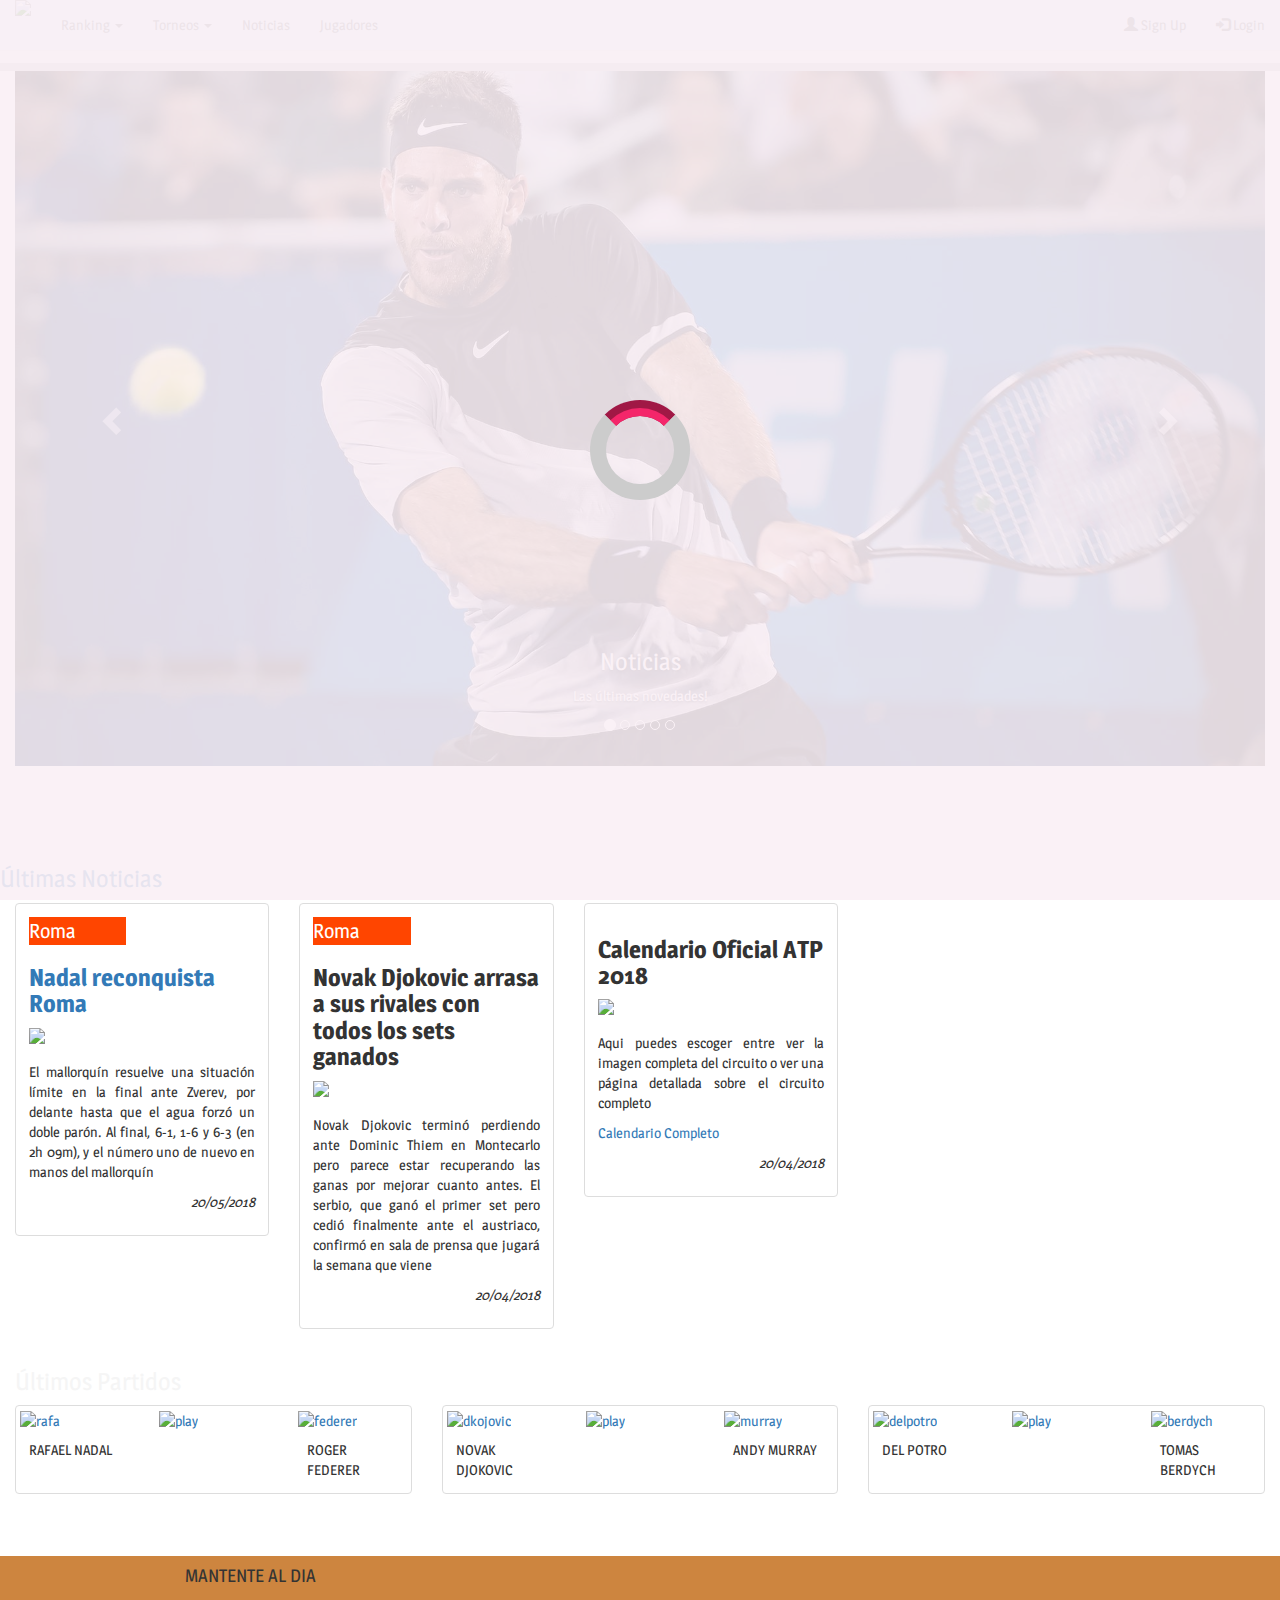
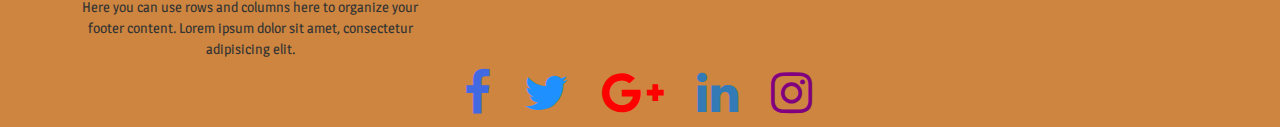
==== index.html @ 7375e739 "Add files via upload" ====
<!DOCTYPE html>
<html>

<head>
	<meta charset="utf-8">
	<meta name="viewport" content="width=device-width, initial-scale=1">
	<link rel="stylesheet" href="https://use.fontawesome.com/releases/v5.0.10/css/all.css" integrity="sha384-+d0P83n9kaQMCwj8F4RJB66tzIwOKmrdb46+porD/OvrJ+37WqIM7UoBtwHO6Nlg"
	 crossorigin="anonymous">
	<link rel="stylesheet" href="https://maxcdn.bootstrapcdn.com/bootstrap/3.3.7/css/bootstrap.min.css">
	<script src="https://ajax.googleapis.com/ajax/libs/jquery/3.3.1/jquery.min.js"></script>
	<script src="https://maxcdn.bootstrapcdn.com/bootstrap/3.3.7/js/bootstrap.min.js"></script>
	<link rel="stylesheet" type="text/css" href="css/desktop.css">
	<link href='https://fonts.googleapis.com/css?family=Magra' rel='stylesheet'>
	<link rel="stylesheet" href="https://cdnjs.cloudflare.com/ajax/libs/font-awesome/4.7.0/css/font-awesome.min.css">
	<link rel="icon" href="img/atp.ico">
	<script src="js/jquery.js"></script>
	<title>Tennis WareHouse</title>
</head>

<body>
	<div id="contenedor_carga">
		<div id="carga"></div>
	</div>
	<div class="container-fluid">
		<h2>Carousel Example</h2>
		<div id="myCarousel" class="carousel slide" data-ride="carousel" data-interval="3500" data-pause="false">
			<!-- Indicators -->
			<ol class="carousel-indicators">
				<li data-target="#myCarousel" data-slide-to="0" class="active"></li>
				<li data-target="#myCarousel" data-slide-to="1"></li>
				<li data-target="#myCarousel" data-slide-to="2"></li>
				<li data-target="#myCarousel" data-slide-to="3"></li>
				<li data-target="#myCarousel" data-slide-to="4"></li>
			</ol>

			<!-- Wrapper for slides -->
			<div class="carousel-inner">

				<div class="item active">
					<img src="img/Carrussel-delpotro.jpg" alt="Los Angeles" style="width:100%;">
					<div class="carousel-caption">
						<h3>Noticias</h3>
						<p>Las últimas novedades!</p>
					</div>
				</div>

				<div class="item">
					<img src="img/Carrussel-Nadal.jpg" alt="Chicago" style="width:100%;">
					<div class="carousel-caption">
						<h3>Ranking</h3>
						<p>Último ranking actualizado!</p>
					</div>
				</div>

				<div class="item">
					<img src="img/Carrussel-Djokovic.jpg" alt="New York" style="width:100%;">
					<div class="carousel-caption">
						<h3>Análisis de partidos</h3>
						<p>Todos los partidos analizados cada martes a las 18:00!</p>
					</div>
				</div>

				<div class="item">
					<img src="img/Carrussel-Anderson.jpg" alt="New York" style="width:100%;">
					<div class="carousel-caption">
						<h3>Análisis de partidos</h3>
						<p>Todos los partidos analizados cada martes a las 18:00!</p>
					</div>
				</div>

				<div class="item">
					<img src="img/Carrussel-Zverev.jpg" alt="New York" style="width:100%;">
					<div class="carousel-caption">
						<h3>Compras en la tienda</h3>
						<p>Comprar aqui con los últimos productos como raquetas,pelotas..!</p>
					</div>
				</div>

			</div>

			<!-- Left and right controls -->
			<a class="left carousel-control" href="#myCarousel" data-slide="prev">
				<span class="glyphicon glyphicon-chevron-left"></span>
				<span class="sr-only">Previous</span>
			</a>
			<a class="right carousel-control" href="#myCarousel" data-slide="next">
				<span class="glyphicon glyphicon-chevron-right"></span>
				<span class="sr-only">Next</span>
			</a>
		</div>
	</div>

	<nav class="navbar navbar-default navbar-fixed-top navbar navbar-light" style="background-color: #e3f2fd;">
		<div class="container-fluid">
			<div class="navbar-header">
				<button type="button" class="navbar-toggle collapsed" data-toggle="collapse" data-target="#navbar-1">
					<span class="sr-only">Menu</span>
					<span class="icon-bar"></span>
					<span class="icon-bar"></span>
					<span class="icon-bar"></span>
				</button>
				<a class="navbar-brand" href="index.html">
					<img src="img/otro.png" style="max-width: 150px; margin-top:-15px;">
				</a>
			</div>

			<div class="collapse navbar-collapse" id="navbar-1">
				<ul class="nav navbar-nav">
					<li class="dropdown">
						<a class="dropdown-toggle" data-toggle="dropdown" href="#">Ranking
							<span class="caret"></span>
						</a>
						<ul class="dropdown-menu">
							<li>
								<a href="Individual.html">Individual</a>
							</li>
							<li>
								<a href="Dobles.html">Dobles</a>
							</li>
						</ul>
					</li>

					<li class="dropdown">
						<a class="dropdown-toggle" data-toggle="dropdown" href="#">Torneos
							<span class="caret"></span>
						</a>
						<ul class="dropdown-menu">
							<li>
								<a href="#">ATP 250</a>
							</li>
							<li>
								<a href="#">ATP 500</a>
							</li>
							<li>
								<a href="#">ATP 1000</a>
							</li>
							<li>
								<a href="#">Calendario</a>
							</li>
						</ul>
					</li>
					<li>
						<a href="Noticias.html">Noticias</a>
					</li>
					<li>
						<a href="http://dimitrov-grigor.com/players/">Jugadores</a>
					</li>
				</ul>
				<ul class="nav navbar-nav navbar-right">
					<li>
						<a href="#">
							<span class="glyphicon glyphicon-user"></span> Sign Up</a>
					</li>
					<li>
						<a href="#">
							<span class="glyphicon glyphicon-log-in"></span> Login</a>
					</li>
				</ul>
			</div>
	</nav>

	<div id="principal">
		<div class="container-fluid">
			<div class="row">
				<div class="Titulos" style="margin-top: 100px">
					<a href="Noticias.html">
						<h3>Últimas Noticias</h3>
					</a>
				</div>

				<div class="col-md-8">
					<div class="row">
						<div class="col-md-4">
							<div class="thumbnail">
								<div class="caption">
									<div class="ribbon">
										<span>
											<span>Roma</span>
										</span>
									</div>
									<h3 class="text-align: center">
										<a href="pagina1.html">
											<b>Nadal reconquista Roma</b>
										</a>

									</h3>
									<img src="img/nadal.jpg" class="img-responsive">
								</div>
								<div class="caption">
									<p class="text-justify">El mallorquín resuelve una situación límite en la final ante Zverev, por delante hasta que el agua forzó un doble
										parón. Al final, 6-1, 1-6 y 6-3 (en 2h 09m), y el número uno de nuevo en manos del mallorquín
									</p>
									<p class="text-right">
										<em>20/05/2018</em>
									</p>
								</div>
							</div>
						</div>

						<div class="col-md-4">
							<a href="#"></a>
							<div class="thumbnail">
								<div class="caption">
									<div class="ribbon">
										<span>
											<span>Roma</span>
										</span>
									</div>
									<h3 class="text-align: center">
										<b>Novak Djokovic arrasa a sus rivales con todos los sets ganados</b>
									</h3>
									<img src="img/djokovic.jpg" class="img-responsive">
								</div>
								<div class="caption">
									<p class="text-justify ">Novak Djokovic terminó perdiendo ante Dominic Thiem en Montecarlo pero parece estar recuperando las ganas por mejorar
										cuanto antes. El serbio, que ganó el primer set pero cedió finalmente ante el austriaco, confirmó en sala de prensa
										que jugará la semana que viene </p>
									<p class="text-right">
										<em>20/04/2018</em>
									</p>
								</div>
							</div>
						</div>


						<div class="col-md-4" id="Calendario">
							<a href="#"></a>
							<div class="thumbnail">
								<div class="caption">
									<h3 class="text-align: center">
										<b>Calendario Oficial ATP 2018</b>
									</h3>
									<a href="img/calendario-atp-2018.jpg">
										<img src="img/mini-calendario.jpg">
									</a>
								</div>
								<div class="caption">
									<p class="text-justify ">Aqui puedes escoger entre ver la imagen completa del circuito o ver una página detallada sobre el circuito completo
									</p>
									<p class="text-left">
										<a href="#">
											Calendario Completo
										</a>
									</p>
									<p class="text-right">
										<em>20/04/2018</em>
									</p>
								</div>
							</div>
						</div>
					</div>
				</div>
				<div class="col-md-4">
					<div class="row">
						<!--<div class="col-md-6 twitter">
							<a class="twitter-timeline" data-width="400" data-height="350" data-theme="dark" data-link-color="#E81C4F" href="https://twitter.com/ATPWorldTour_ES?ref_src=twsrc%5Etfw">Tweets by ATPWorldTour_ES</a>
							<script async src="https://platform.twitter.com/widgets.js" charset="utf-8"></script>
						</div>-->
						<div class="col-md-6 publicidadhor">
							<img id="imagen">
						</div>
					</div>
				</div>
			</div>

			<div class="Titulos">
				<h3>Últimos Partidos</h3>
			</div>
			<div class="row videos">
				<a href="https://www.youtube.com/watch?v=mFIOGpIQtVU">
					<div class="col-md-4">
						<div class="thumbnail">
							<div class="row video1">
								<div class="col-sm-4">
									<img src="img/face-nadal.jpg" class="videos-fotos" alt="rafa">
									<div class="caption">RAFAEL NADAL</div>
								</div>

								<div class="col-sm-4">
									<img src="img/play-icon.png" class="videos-fotos" alt="play">
								</div>

								<div class="col-sm-4">
									<img src="img/face-federer.jpg" class="videos-fotos" alt="federer">
									<div class="caption">ROGER FEDERER</div>
								</div>
							</div>
						</div>
					</div>
				</a>

				<a href="https://www.youtube.com/watch?v=oz-rLCx-iU8">
					<div class="col-md-4">
						<div class="thumbnail">
							<div class="row video2">
								<div class="col-sm-4">
									<img src="img/face-djokovic.jpg" alt="dkojovic">
									<div class="caption">NOVAK DJOKOVIC</div>
								</div>

								<div class="col-sm-4">
									<img src="img/play-icon.png" alt="play">
								</div>

								<div class="col-sm-4">
									<img src="img/face-murray.jpg" alt="murray">
									<div class="caption">ANDY MURRAY</div>
								</div>
							</div>
						</div>
					</div>
				</a>

				<a href="https://www.youtube.com/watch?v=fV4tU6RCMrw">
					<div class="col-md-4">
						<div class="thumbnail">
							<div class="row video3">
								<div class="col-sm-4">
									<img src="img/face-delpotro.jpg" alt="delpotro">
									<div class="caption">DEL POTRO</div>
								</div>

								<div class="col-sm-4">
									<img src="img/play-icon.png" alt="play">
								</div>

								<div class="col-sm-4">
									<img src="img/face-berdych.jpg" alt="berdych">
									<div class="caption">TOMAS BERDYCH</div>
								</div>
							</div>
						</div>
					</div>
				</a>
			</div>
		</div>
	</div>
	</div>
	<br>
	<br>

	<!--Footer-->
	<footer class="page-footer font-small stylish-color-dark pt-4 mt-4" style="background-color: peru">

		<!--Footer Links-->
		<div class="container text-center text-md-left">
			<div class="row">

				<!--First column-->
				<div class="col-md-4">
					<h4 class="text-uppercase mb-4 mt-3 font-weight-bold">Mantente al dia</h4>
					<p>Here you can use rows and columns here to organize your footer content. Lorem ipsum dolor sit amet, consectetur adipisicing
						elit.
					</p>
				</div>
			</div>
			<!--/.Footer Links-->

			<!--Social buttons-->
			<div class="text-center">
				<ul class="list-unstyled list-inline">

					<!-- Facebook-->
					<li class="list-inline-item">
						<a class="btn-floating btn-sm btn-fb mx-1">
							<i class="fa fa-facebook" style="font-size:48px;color: royalblue"> </i>
						</a>
					</li>

					<!-- Twitter-->
					<li class="list-inline-item">
						<a class="btn-floating btn-sm btn-tw mx-1">
							<i class="fa fa-twitter" style="font-size:48px;color: dodgerblue"> </i>
						</a>
					</li>

					<!-- Google PLus-->
					<li class="list-inline-item">
						<a class="btn-floating btn-sm btn-gplus mx-1">
							<i class="fa fa-google-plus" style="font-size:48px;color: red"> </i>
						</a>
					</li>

					<!--Linkd IN-->
					<li class="list-inline-item">
						<a class="btn-floating btn-sm btn-li mx-1">
							<i class="fa fa-linkedin" style="font-size:48px"> </i>
						</a>
					</li>

					<!-- Instagram-->
					<li class="list-inline-item">
						<a class="btn-floating btn-sm btn-dribbble mx-1">
							<i class="fa fa-instagram" style="font-size:48px;color: purple"> </i>
						</a>
					</li>
				</ul>
			</div>
			<!--/.Social buttons-->

	</footer>
	<!--/.Footer-->

	<div class="header">
		<h2>Scroll Indicator</h2>
		<div class="progress-container">
			<div class="progress-bar" id="myBar"></div>
		</div>
	</div>

</body>

</html>
---- css/desktop.css ----
html,body{
	background-image: url(../img/fondo.jpg);
	background-repeat: no-repeat;
	background-position: center center ;
	background-size: cover;
	background-attachment: fixed;
	width: 100%;
	overflow-x: hidden;
	line-height: 1.5;
	font-family: 'Magra';
}

.videos img{
	width: 80%;
}


.Titulos{
	color: whitesmoke;
}

.ribbon{
	background-color: orangered;
	color: white;
	width: 43%;
	font-size: 20px;
}


#Cargar{
	margin-left: 45%;
    margin-top: 5%;
}

@media (max-width: 600px){
	#imagen{
		display:none;
	}
}

*,*:after, *:before{
	margin: 0;
	padding: 0;
	-webkit-box-sizing: border-box;
	-moz-box-sizing: border-box;
	box-sizing: border-box;
}

#contenedor_carga{
	background-color: rgba(250,240,245,0.9);
	height: 100%;
	width: 100%;
	position: fixed;
	-webkit-transition: all 1s ease;
	-o-transition: all 1s ease;
	transition: all 1s ease;
	z-index: 10000;
}

#carga{
	border: 16px solid #ccc;
	border-top-color: #F4266A;
	border-top-style: groove;
	height: 100px;
	width: 100px;
	border-radius: 100%;

	position: absolute;
	top: 0;
	bottom: 0;
	right: 0;
	left: 0;
	margin: auto;

	-webkit-animation: girar 1.5s linear infinite;
	-o-animation: girar 1.5s linear infinite;
	animation: girar 1.5s linear infinite;
}

@keyframes girar{
	from { transform: rotate(0deg);}
	to { transform: rotate(360deg);}
}

/* The progress container (grey background) */
.progress-container {
	width: 100%;
	height: 8px;
	background: #ccc;
  }
  
  /* The progress bar (scroll indicator) */
  .progress-bar {
	height: 8px;
	background: #0040FF;
	width: 0%;
  }

  .header {
	position: fixed;
	top: 0;
	z-index: 1;
	width: 100%;
	background-color: #f1f1f1;
  }

  .carousel-inner img {
	width: 100%;
	height: 100%;
}
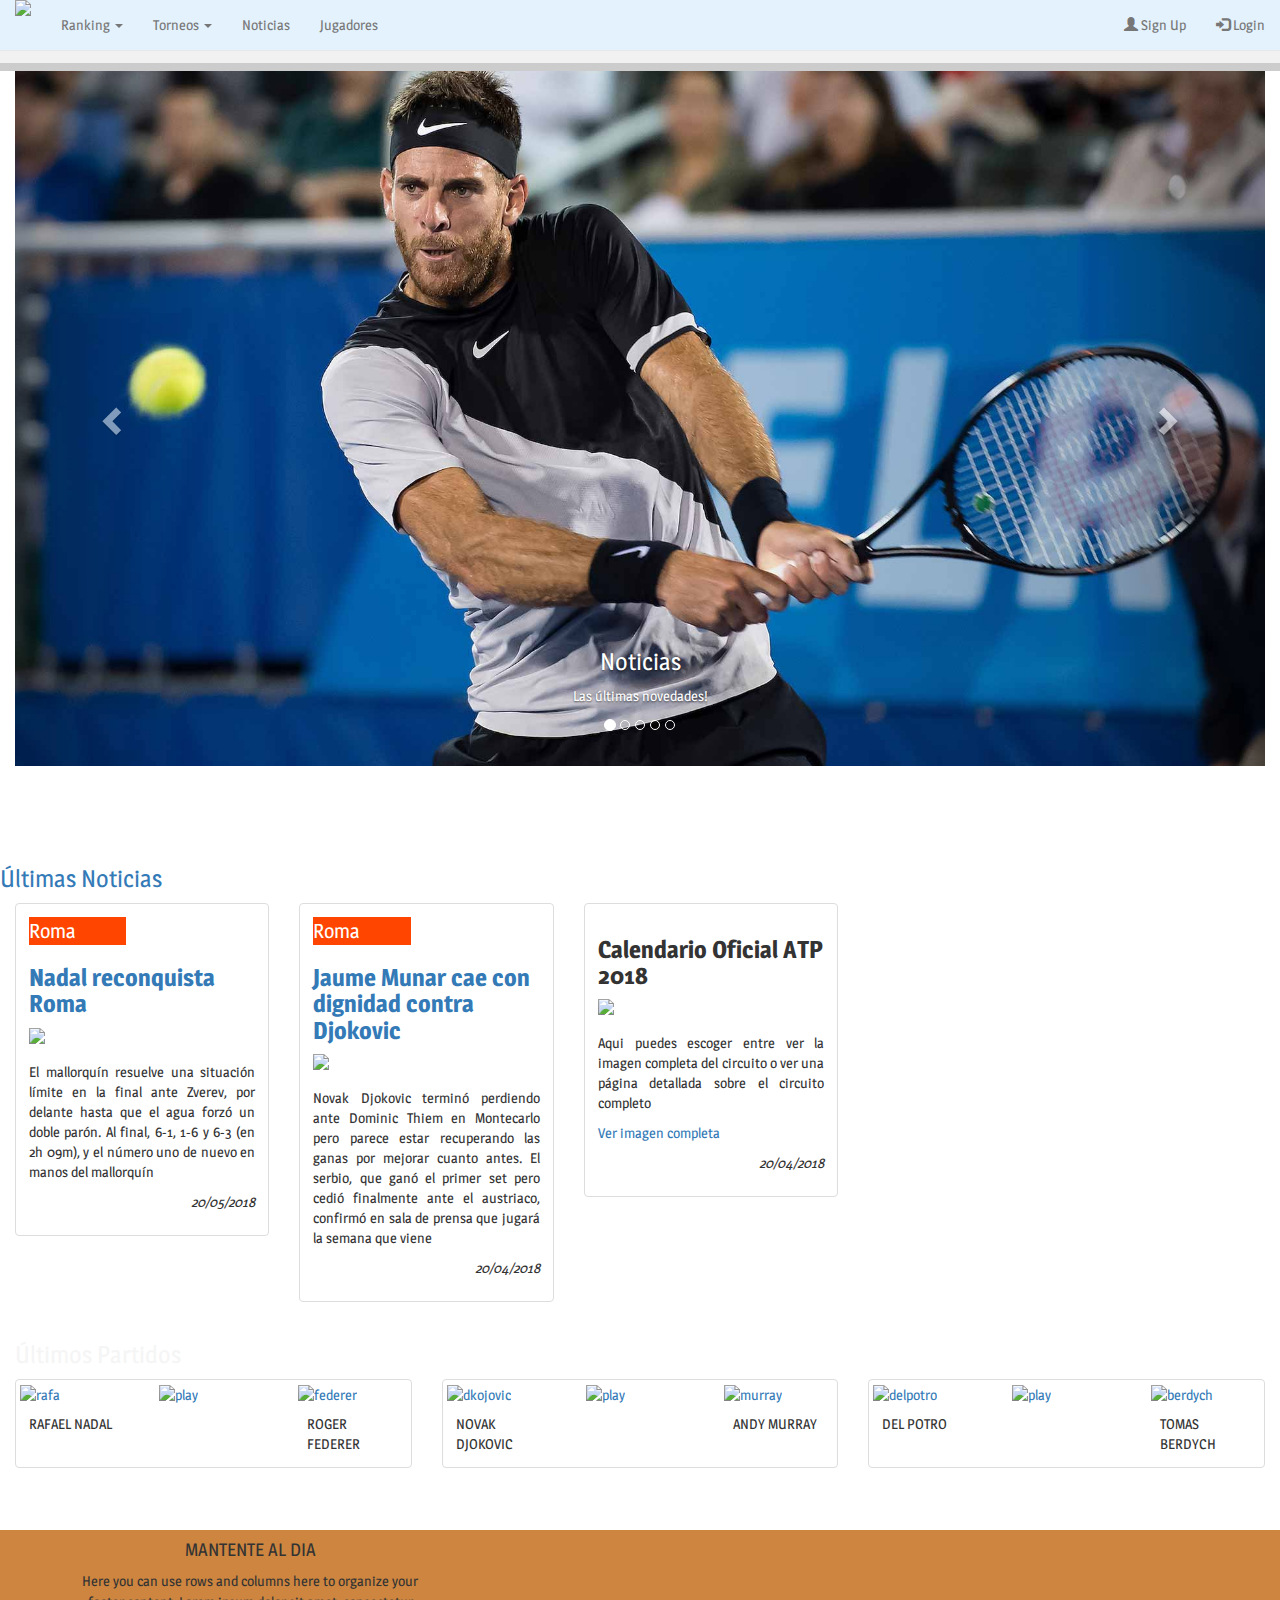
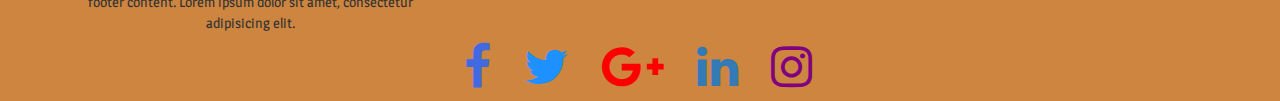
==== commit 45375a59: "Add files via upload" ====
--- a/index.html
+++ b/index.html
@@ -143,7 +143,7 @@
 						<a href="Noticias.html">Noticias</a>
 					</li>
 					<li>
-						<a href="http://dimitrov-grigor.com/players/">Jugadores</a>
+						<a href="#">Jugadores</a>
 					</li>
 				</ul>
 				<ul class="nav navbar-nav navbar-right">
@@ -161,6 +161,13 @@
 
 	<div id="principal">
 		<div class="container-fluid">
+			<div id="anuncioArriba" class="row">
+				<div class="publicidadhor col-md-6">
+					<img id="imagen2">
+				</div>
+				<div class="col-md-6">
+				</div>
+			</div>
 			<div class="row">
 				<div class="Titulos" style="margin-top: 100px">
 					<a href="Noticias.html">
@@ -207,7 +214,9 @@
 										</span>
 									</div>
 									<h3 class="text-align: center">
-										<b>Novak Djokovic arrasa a sus rivales con todos los sets ganados</b>
+										<a href="pagina2.html">
+											<b>Jaume Munar cae con dignidad contra Djokovic</b>
+										</a>
 									</h3>
 									<img src="img/djokovic.jpg" class="img-responsive">
 								</div>
@@ -238,8 +247,8 @@
 									<p class="text-justify ">Aqui puedes escoger entre ver la imagen completa del circuito o ver una página detallada sobre el circuito completo
 									</p>
 									<p class="text-left">
-										<a href="#">
-											Calendario Completo
+										<a href="img/calendario-atp-2018.jpg">
+											Ver imagen completa
 										</a>
 									</p>
 									<p class="text-right">
--- a/css/desktop.css
+++ b/css/desktop.css
@@ -26,15 +26,21 @@
 	font-size: 20px;
 }
 
-
 #Cargar{
 	margin-left: 45%;
     margin-top: 5%;
 }
 
+#anuncioArriba{
+	display:none;
+}
+
 @media (max-width: 600px){
 	#imagen{
 		display:none;
+	}
+	#anuncioArriba{
+		display:block;
 	}
 }
 
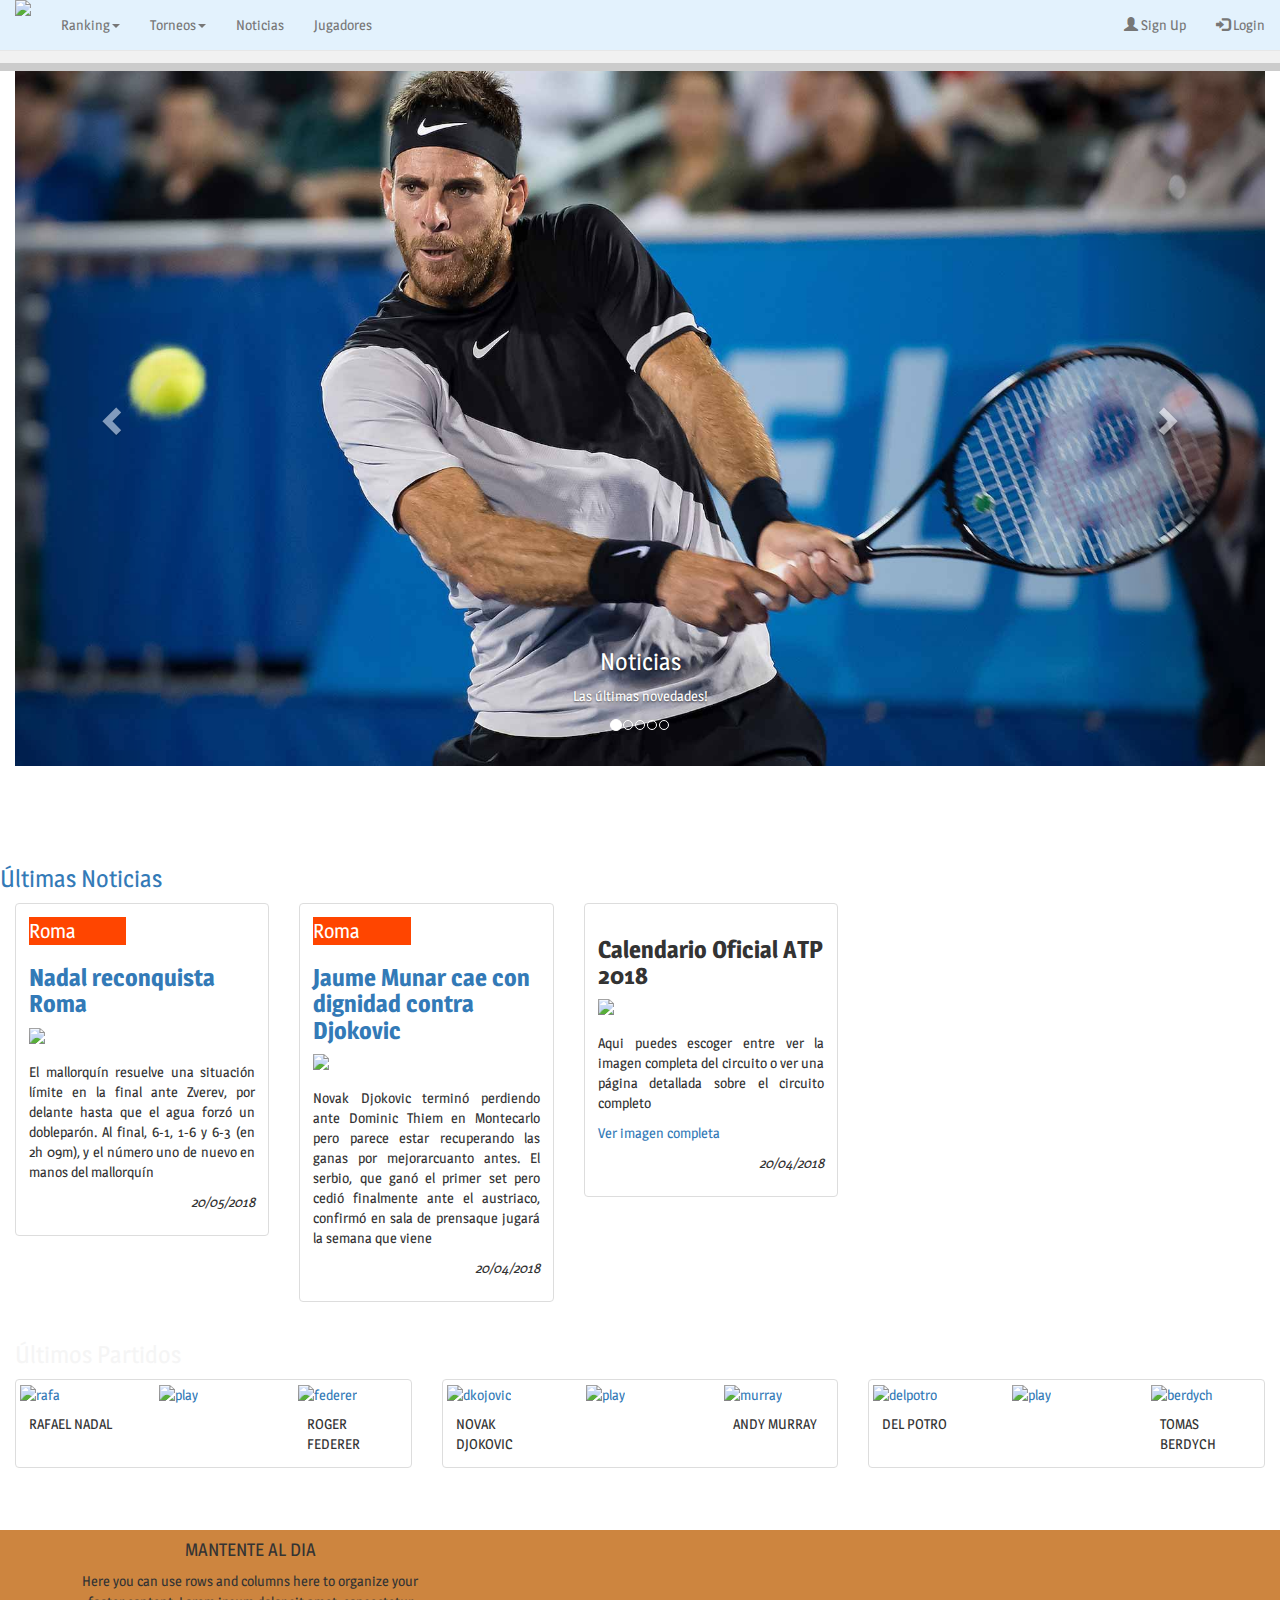
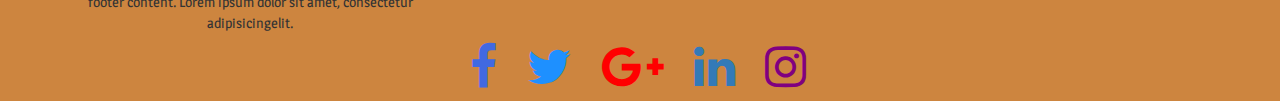
==== commit 151d8a78: "Update index.html" ====
--- a/index.html
+++ b/index.html
@@ -1,422 +1 @@
-<!DOCTYPE html>
-<html>
-
-<head>
-	<meta charset="utf-8">
-	<meta name="viewport" content="width=device-width, initial-scale=1">
-	<link rel="stylesheet" href="https://use.fontawesome.com/releases/v5.0.10/css/all.css" integrity="sha384-+d0P83n9kaQMCwj8F4RJB66tzIwOKmrdb46+porD/OvrJ+37WqIM7UoBtwHO6Nlg"
-	 crossorigin="anonymous">
-	<link rel="stylesheet" href="https://maxcdn.bootstrapcdn.com/bootstrap/3.3.7/css/bootstrap.min.css">
-	<script src="https://ajax.googleapis.com/ajax/libs/jquery/3.3.1/jquery.min.js"></script>
-	<script src="https://maxcdn.bootstrapcdn.com/bootstrap/3.3.7/js/bootstrap.min.js"></script>
-	<link rel="stylesheet" type="text/css" href="css/desktop.css">
-	<link href='https://fonts.googleapis.com/css?family=Magra' rel='stylesheet'>
-	<link rel="stylesheet" href="https://cdnjs.cloudflare.com/ajax/libs/font-awesome/4.7.0/css/font-awesome.min.css">
-	<link rel="icon" href="img/atp.ico">
-	<script src="js/jquery.js"></script>
-	<title>Tennis WareHouse</title>
-</head>
-
-<body>
-	<div id="contenedor_carga">
-		<div id="carga"></div>
-	</div>
-	<div class="container-fluid">
-		<h2>Carousel Example</h2>
-		<div id="myCarousel" class="carousel slide" data-ride="carousel" data-interval="3500" data-pause="false">
-			<!-- Indicators -->
-			<ol class="carousel-indicators">
-				<li data-target="#myCarousel" data-slide-to="0" class="active"></li>
-				<li data-target="#myCarousel" data-slide-to="1"></li>
-				<li data-target="#myCarousel" data-slide-to="2"></li>
-				<li data-target="#myCarousel" data-slide-to="3"></li>
-				<li data-target="#myCarousel" data-slide-to="4"></li>
-			</ol>
-
-			<!-- Wrapper for slides -->
-			<div class="carousel-inner">
-
-				<div class="item active">
-					<img src="img/Carrussel-delpotro.jpg" alt="Los Angeles" style="width:100%;">
-					<div class="carousel-caption">
-						<h3>Noticias</h3>
-						<p>Las últimas novedades!</p>
-					</div>
-				</div>
-
-				<div class="item">
-					<img src="img/Carrussel-Nadal.jpg" alt="Chicago" style="width:100%;">
-					<div class="carousel-caption">
-						<h3>Ranking</h3>
-						<p>Último ranking actualizado!</p>
-					</div>
-				</div>
-
-				<div class="item">
-					<img src="img/Carrussel-Djokovic.jpg" alt="New York" style="width:100%;">
-					<div class="carousel-caption">
-						<h3>Análisis de partidos</h3>
-						<p>Todos los partidos analizados cada martes a las 18:00!</p>
-					</div>
-				</div>
-
-				<div class="item">
-					<img src="img/Carrussel-Anderson.jpg" alt="New York" style="width:100%;">
-					<div class="carousel-caption">
-						<h3>Análisis de partidos</h3>
-						<p>Todos los partidos analizados cada martes a las 18:00!</p>
-					</div>
-				</div>
-
-				<div class="item">
-					<img src="img/Carrussel-Zverev.jpg" alt="New York" style="width:100%;">
-					<div class="carousel-caption">
-						<h3>Compras en la tienda</h3>
-						<p>Comprar aqui con los últimos productos como raquetas,pelotas..!</p>
-					</div>
-				</div>
-
-			</div>
-
-			<!-- Left and right controls -->
-			<a class="left carousel-control" href="#myCarousel" data-slide="prev">
-				<span class="glyphicon glyphicon-chevron-left"></span>
-				<span class="sr-only">Previous</span>
-			</a>
-			<a class="right carousel-control" href="#myCarousel" data-slide="next">
-				<span class="glyphicon glyphicon-chevron-right"></span>
-				<span class="sr-only">Next</span>
-			</a>
-		</div>
-	</div>
-
-	<nav class="navbar navbar-default navbar-fixed-top navbar navbar-light" style="background-color: #e3f2fd;">
-		<div class="container-fluid">
-			<div class="navbar-header">
-				<button type="button" class="navbar-toggle collapsed" data-toggle="collapse" data-target="#navbar-1">
-					<span class="sr-only">Menu</span>
-					<span class="icon-bar"></span>
-					<span class="icon-bar"></span>
-					<span class="icon-bar"></span>
-				</button>
-				<a class="navbar-brand" href="index.html">
-					<img src="img/otro.png" style="max-width: 150px; margin-top:-15px;">
-				</a>
-			</div>
-
-			<div class="collapse navbar-collapse" id="navbar-1">
-				<ul class="nav navbar-nav">
-					<li class="dropdown">
-						<a class="dropdown-toggle" data-toggle="dropdown" href="#">Ranking
-							<span class="caret"></span>
-						</a>
-						<ul class="dropdown-menu">
-							<li>
-								<a href="Individual.html">Individual</a>
-							</li>
-							<li>
-								<a href="Dobles.html">Dobles</a>
-							</li>
-						</ul>
-					</li>
-
-					<li class="dropdown">
-						<a class="dropdown-toggle" data-toggle="dropdown" href="#">Torneos
-							<span class="caret"></span>
-						</a>
-						<ul class="dropdown-menu">
-							<li>
-								<a href="#">ATP 250</a>
-							</li>
-							<li>
-								<a href="#">ATP 500</a>
-							</li>
-							<li>
-								<a href="#">ATP 1000</a>
-							</li>
-							<li>
-								<a href="#">Calendario</a>
-							</li>
-						</ul>
-					</li>
-					<li>
-						<a href="Noticias.html">Noticias</a>
-					</li>
-					<li>
-						<a href="#">Jugadores</a>
-					</li>
-				</ul>
-				<ul class="nav navbar-nav navbar-right">
-					<li>
-						<a href="#">
-							<span class="glyphicon glyphicon-user"></span> Sign Up</a>
-					</li>
-					<li>
-						<a href="#">
-							<span class="glyphicon glyphicon-log-in"></span> Login</a>
-					</li>
-				</ul>
-			</div>
-	</nav>
-
-	<div id="principal">
-		<div class="container-fluid">
-			<div id="anuncioArriba" class="row">
-				<div class="publicidadhor col-md-6">
-					<img id="imagen2">
-				</div>
-				<div class="col-md-6">
-				</div>
-			</div>
-			<div class="row">
-				<div class="Titulos" style="margin-top: 100px">
-					<a href="Noticias.html">
-						<h3>Últimas Noticias</h3>
-					</a>
-				</div>
-
-				<div class="col-md-8">
-					<div class="row">
-						<div class="col-md-4">
-							<div class="thumbnail">
-								<div class="caption">
-									<div class="ribbon">
-										<span>
-											<span>Roma</span>
-										</span>
-									</div>
-									<h3 class="text-align: center">
-										<a href="pagina1.html">
-											<b>Nadal reconquista Roma</b>
-										</a>
-
-									</h3>
-									<img src="img/nadal.jpg" class="img-responsive">
-								</div>
-								<div class="caption">
-									<p class="text-justify">El mallorquín resuelve una situación límite en la final ante Zverev, por delante hasta que el agua forzó un doble
-										parón. Al final, 6-1, 1-6 y 6-3 (en 2h 09m), y el número uno de nuevo en manos del mallorquín
-									</p>
-									<p class="text-right">
-										<em>20/05/2018</em>
-									</p>
-								</div>
-							</div>
-						</div>
-
-						<div class="col-md-4">
-							<a href="#"></a>
-							<div class="thumbnail">
-								<div class="caption">
-									<div class="ribbon">
-										<span>
-											<span>Roma</span>
-										</span>
-									</div>
-									<h3 class="text-align: center">
-										<a href="pagina2.html">
-											<b>Jaume Munar cae con dignidad contra Djokovic</b>
-										</a>
-									</h3>
-									<img src="img/djokovic.jpg" class="img-responsive">
-								</div>
-								<div class="caption">
-									<p class="text-justify ">Novak Djokovic terminó perdiendo ante Dominic Thiem en Montecarlo pero parece estar recuperando las ganas por mejorar
-										cuanto antes. El serbio, que ganó el primer set pero cedió finalmente ante el austriaco, confirmó en sala de prensa
-										que jugará la semana que viene </p>
-									<p class="text-right">
-										<em>20/04/2018</em>
-									</p>
-								</div>
-							</div>
-						</div>
-
-
-						<div class="col-md-4" id="Calendario">
-							<a href="#"></a>
-							<div class="thumbnail">
-								<div class="caption">
-									<h3 class="text-align: center">
-										<b>Calendario Oficial ATP 2018</b>
-									</h3>
-									<a href="img/calendario-atp-2018.jpg">
-										<img src="img/mini-calendario.jpg">
-									</a>
-								</div>
-								<div class="caption">
-									<p class="text-justify ">Aqui puedes escoger entre ver la imagen completa del circuito o ver una página detallada sobre el circuito completo
-									</p>
-									<p class="text-left">
-										<a href="img/calendario-atp-2018.jpg">
-											Ver imagen completa
-										</a>
-									</p>
-									<p class="text-right">
-										<em>20/04/2018</em>
-									</p>
-								</div>
-							</div>
-						</div>
-					</div>
-				</div>
-				<div class="col-md-4">
-					<div class="row">
-						<!--<div class="col-md-6 twitter">
-							<a class="twitter-timeline" data-width="400" data-height="350" data-theme="dark" data-link-color="#E81C4F" href="https://twitter.com/ATPWorldTour_ES?ref_src=twsrc%5Etfw">Tweets by ATPWorldTour_ES</a>
-							<script async src="https://platform.twitter.com/widgets.js" charset="utf-8"></script>
-						</div>-->
-						<div class="col-md-6 publicidadhor">
-							<img id="imagen">
-						</div>
-					</div>
-				</div>
-			</div>
-
-			<div class="Titulos">
-				<h3>Últimos Partidos</h3>
-			</div>
-			<div class="row videos">
-				<a href="https://www.youtube.com/watch?v=mFIOGpIQtVU">
-					<div class="col-md-4">
-						<div class="thumbnail">
-							<div class="row video1">
-								<div class="col-sm-4">
-									<img src="img/face-nadal.jpg" class="videos-fotos" alt="rafa">
-									<div class="caption">RAFAEL NADAL</div>
-								</div>
-
-								<div class="col-sm-4">
-									<img src="img/play-icon.png" class="videos-fotos" alt="play">
-								</div>
-
-								<div class="col-sm-4">
-									<img src="img/face-federer.jpg" class="videos-fotos" alt="federer">
-									<div class="caption">ROGER FEDERER</div>
-								</div>
-							</div>
-						</div>
-					</div>
-				</a>
-
-				<a href="https://www.youtube.com/watch?v=oz-rLCx-iU8">
-					<div class="col-md-4">
-						<div class="thumbnail">
-							<div class="row video2">
-								<div class="col-sm-4">
-									<img src="img/face-djokovic.jpg" alt="dkojovic">
-									<div class="caption">NOVAK DJOKOVIC</div>
-								</div>
-
-								<div class="col-sm-4">
-									<img src="img/play-icon.png" alt="play">
-								</div>
-
-								<div class="col-sm-4">
-									<img src="img/face-murray.jpg" alt="murray">
-									<div class="caption">ANDY MURRAY</div>
-								</div>
-							</div>
-						</div>
-					</div>
-				</a>
-
-				<a href="https://www.youtube.com/watch?v=fV4tU6RCMrw">
-					<div class="col-md-4">
-						<div class="thumbnail">
-							<div class="row video3">
-								<div class="col-sm-4">
-									<img src="img/face-delpotro.jpg" alt="delpotro">
-									<div class="caption">DEL POTRO</div>
-								</div>
-
-								<div class="col-sm-4">
-									<img src="img/play-icon.png" alt="play">
-								</div>
-
-								<div class="col-sm-4">
-									<img src="img/face-berdych.jpg" alt="berdych">
-									<div class="caption">TOMAS BERDYCH</div>
-								</div>
-							</div>
-						</div>
-					</div>
-				</a>
-			</div>
-		</div>
-	</div>
-	</div>
-	<br>
-	<br>
-
-	<!--Footer-->
-	<footer class="page-footer font-small stylish-color-dark pt-4 mt-4" style="background-color: peru">
-
-		<!--Footer Links-->
-		<div class="container text-center text-md-left">
-			<div class="row">
-
-				<!--First column-->
-				<div class="col-md-4">
-					<h4 class="text-uppercase mb-4 mt-3 font-weight-bold">Mantente al dia</h4>
-					<p>Here you can use rows and columns here to organize your footer content. Lorem ipsum dolor sit amet, consectetur adipisicing
-						elit.
-					</p>
-				</div>
-			</div>
-			<!--/.Footer Links-->
-
-			<!--Social buttons-->
-			<div class="text-center">
-				<ul class="list-unstyled list-inline">
-
-					<!-- Facebook-->
-					<li class="list-inline-item">
-						<a class="btn-floating btn-sm btn-fb mx-1">
-							<i class="fa fa-facebook" style="font-size:48px;color: royalblue"> </i>
-						</a>
-					</li>
-
-					<!-- Twitter-->
-					<li class="list-inline-item">
-						<a class="btn-floating btn-sm btn-tw mx-1">
-							<i class="fa fa-twitter" style="font-size:48px;color: dodgerblue"> </i>
-						</a>
-					</li>
-
-					<!-- Google PLus-->
-					<li class="list-inline-item">
-						<a class="btn-floating btn-sm btn-gplus mx-1">
-							<i class="fa fa-google-plus" style="font-size:48px;color: red"> </i>
-						</a>
-					</li>
-
-					<!--Linkd IN-->
-					<li class="list-inline-item">
-						<a class="btn-floating btn-sm btn-li mx-1">
-							<i class="fa fa-linkedin" style="font-size:48px"> </i>
-						</a>
-					</li>
-
-					<!-- Instagram-->
-					<li class="list-inline-item">
-						<a class="btn-floating btn-sm btn-dribbble mx-1">
-							<i class="fa fa-instagram" style="font-size:48px;color: purple"> </i>
-						</a>
-					</li>
-				</ul>
-			</div>
-			<!--/.Social buttons-->
-
-	</footer>
-	<!--/.Footer-->
-
-	<div class="header">
-		<h2>Scroll Indicator</h2>
-		<div class="progress-container">
-			<div class="progress-bar" id="myBar"></div>
-		</div>
-	</div>
-
-</body>
-
-</html>+<!DOCTYPE html><html><head><meta charset="utf-8"><meta name="viewport" content="width=device-width, initial-scale=1"><link rel="stylesheet" href="https://use.fontawesome.com/releases/v5.0.10/css/all.css" integrity="sha384-+d0P83n9kaQMCwj8F4RJB66tzIwOKmrdb46+porD/OvrJ+37WqIM7UoBtwHO6Nlg" crossorigin="anonymous"><link rel="stylesheet" href="https://maxcdn.bootstrapcdn.com/bootstrap/3.3.7/css/bootstrap.min.css"><script src="https://ajax.googleapis.com/ajax/libs/jquery/3.3.1/jquery.min.js"></script><script src="https://maxcdn.bootstrapcdn.com/bootstrap/3.3.7/js/bootstrap.min.js"></script><link rel="stylesheet" type="text/css" href="css/desktop.css"><link href='https://fonts.googleapis.com/css?family=Magra' rel='stylesheet'><link rel="stylesheet" href="https://cdnjs.cloudflare.com/ajax/libs/font-awesome/4.7.0/css/font-awesome.min.css"><link rel="icon" href="img/atp.ico"><script src="js/jquery.js"></script><title>Tennis WareHouse</title></head><body><div id="contenedor_carga"><div id="carga"></div></div><div class="container-fluid"><h2>Carousel Example</h2><div id="myCarousel" class="carousel slide" data-ride="carousel" data-interval="3500" data-pause="false"><ol class="carousel-indicators"><li data-target="#myCarousel" data-slide-to="0" class="active"></li><li data-target="#myCarousel" data-slide-to="1"></li><li data-target="#myCarousel" data-slide-to="2"></li><li data-target="#myCarousel" data-slide-to="3"></li><li data-target="#myCarousel" data-slide-to="4"></li></ol><div class="carousel-inner"><div class="item active"><img src="img/Carrussel-delpotro.jpg" alt="Los Angeles" style="width:100%;"><div class="carousel-caption"><h3>Noticias</h3><p>Las últimas novedades!</p></div></div><div class="item"><img src="img/Carrussel-Nadal.jpg" alt="Chicago" style="width:100%;"><div class="carousel-caption"><h3>Ranking</h3><p>Último ranking actualizado!</p></div></div><div class="item"><img src="img/Carrussel-Djokovic.jpg" alt="New York" style="width:100%;"><div class="carousel-caption"><h3>Análisis de partidos</h3><p>Todos los partidos analizados cada martes a las 18:00!</p></div></div><div class="item"><img src="img/Carrussel-Anderson.jpg" alt="New York" style="width:100%;"><div class="carousel-caption"><h3>Análisis de partidos</h3><p>Todos los partidos analizados cada martes a las 18:00!</p></div></div><div class="item"><img src="img/Carrussel-Zverev.jpg" alt="New York" style="width:100%;"><div class="carousel-caption"><h3>Compras en la tienda</h3><p>Comprar aqui con los últimos productos como raquetas,pelotas..!</p></div></div></div><a class="left carousel-control" href="#myCarousel" data-slide="prev"><span class="glyphicon glyphicon-chevron-left"></span><span class="sr-only">Previous</span></a><a class="right carousel-control" href="#myCarousel" data-slide="next"><span class="glyphicon glyphicon-chevron-right"></span><span class="sr-only">Next</span></a></div></div><nav class="navbar navbar-default navbar-fixed-top navbar navbar-light" style="background-color: #e3f2fd;"><div class="container-fluid"><div class="navbar-header"><button type="button" class="navbar-toggle collapsed" data-toggle="collapse" data-target="#navbar-1"><span class="sr-only">Menu</span><span class="icon-bar"></span><span class="icon-bar"></span><span class="icon-bar"></span></button><a class="navbar-brand" href="index.html"><img src="img/otro.png" style="max-width: 150px; margin-top:-15px;"></a></div><div class="collapse navbar-collapse" id="navbar-1"><ul class="nav navbar-nav"><li class="dropdown"><a class="dropdown-toggle" data-toggle="dropdown" href="#">Ranking<span class="caret"></span></a><ul class="dropdown-menu"><li><a href="Individual.html">Individual</a></li><li><a href="Dobles.html">Dobles</a></li></ul></li><li class="dropdown"><a class="dropdown-toggle" data-toggle="dropdown" href="#">Torneos<span class="caret"></span></a><ul class="dropdown-menu"><li><a href="#">ATP 250</a></li><li><a href="#">ATP 500</a></li><li><a href="#">ATP 1000</a></li><li><a href="#">Calendario</a></li></ul></li><li><a href="Noticias.html">Noticias</a></li><li><a href="#">Jugadores</a></li></ul><ul class="nav navbar-nav navbar-right"><li><a href="#"><span class="glyphicon glyphicon-user"></span> Sign Up</a></li><li><a href="#"><span class="glyphicon glyphicon-log-in"></span> Login</a></li></ul></div></nav><div id="principal"><div class="container-fluid"><div id="anuncioArriba" class="row"><div class="publicidadhor col-md-6"><img id="imagen2"></div><div class="col-md-6"></div></div><div class="row"><div class="Titulos" style="margin-top: 100px"><a href="Noticias.html"><h3>Últimas Noticias</h3></a></div><div class="col-md-8"><div class="row"><div class="col-md-4"><div class="thumbnail"><div class="caption"><div class="ribbon"><span><span>Roma</span></span></div><h3 class="text-align: center"><a href="pagina1.html"><b>Nadal reconquista Roma</b></a></h3><img src="img/nadal.jpg" class="img-responsive"></div><div class="caption"><p class="text-justify">El mallorquín resuelve una situación límite en la final ante Zverev, por delante hasta que el agua forzó un dobleparón. Al final, 6-1, 1-6 y 6-3 (en 2h 09m), y el número uno de nuevo en manos del mallorquín</p><p class="text-right"><em>20/05/2018</em></p></div></div></div><div class="col-md-4"><a href="#"></a><div class="thumbnail"><div class="caption"><div class="ribbon"><span><span>Roma</span></span></div><h3 class="text-align: center"><a href="pagina2.html"><b>Jaume Munar cae con dignidad contra Djokovic</b></a></h3><img src="img/djokovic.jpg" class="img-responsive"></div><div class="caption"><p class="text-justify ">Novak Djokovic terminó perdiendo ante Dominic Thiem en Montecarlo pero parece estar recuperando las ganas por mejorarcuanto antes. El serbio, que ganó el primer set pero cedió finalmente ante el austriaco, confirmó en sala de prensaque jugará la semana que viene </p><p class="text-right"><em>20/04/2018</em></p></div></div></div><div class="col-md-4" id="Calendario"><a href="#"></a><div class="thumbnail"><div class="caption"><h3 class="text-align: center"><b>Calendario Oficial ATP 2018</b></h3><a href="img/calendario-atp-2018.jpg"><img src="img/mini-calendario.jpg"></a></div><div class="caption"><p class="text-justify ">Aqui puedes escoger entre ver la imagen completa del circuito o ver una página detallada sobre el circuito completo</p><p class="text-left"><a href="img/calendario-atp-2018.jpg">Ver imagen completa</a></p><p class="text-right"><em>20/04/2018</em></p></div></div></div></div></div><div class="col-md-4"><div class="row"><!--<div class="col-md-6 twitter"><a class="twitter-timeline" data-width="400" data-height="350" data-theme="dark" data-link-color="#E81C4F" href="https://twitter.com/ATPWorldTour_ES?ref_src=twsrc%5Etfw">Tweets by ATPWorldTour_ES</a><script async src="https://platform.twitter.com/widgets.js" charset="utf-8"></script></div>--><div class="col-md-6 publicidadhor"><img id="imagen"></div></div></div></div><div class="Titulos"><h3>Últimos Partidos</h3></div><div class="row videos"><a href="https://www.youtube.com/watch?v=mFIOGpIQtVU"><div class="col-md-4"><div class="thumbnail"><div class="row video1"><div class="col-sm-4"><img src="img/face-nadal.jpg" class="videos-fotos" alt="rafa"><div class="caption">RAFAEL NADAL</div></div><div class="col-sm-4"><img src="img/play-icon.png" class="videos-fotos" alt="play"></div><div class="col-sm-4"><img src="img/face-federer.jpg" class="videos-fotos" alt="federer"><div class="caption">ROGER FEDERER</div></div></div></div></div></a><a href="https://www.youtube.com/watch?v=oz-rLCx-iU8"><div class="col-md-4"><div class="thumbnail"><div class="row video2"><div class="col-sm-4"><img src="img/face-djokovic.jpg" alt="dkojovic"><div class="caption">NOVAK DJOKOVIC</div></div><div class="col-sm-4"><img src="img/play-icon.png" alt="play"></div><div class="col-sm-4"><img src="img/face-murray.jpg" alt="murray"><div class="caption">ANDY MURRAY</div></div></div></div></div></a><a href="https://www.youtube.com/watch?v=fV4tU6RCMrw"><div class="col-md-4"><div class="thumbnail"><div class="row video3"><div class="col-sm-4"><img src="img/face-delpotro.jpg" alt="delpotro"><div class="caption">DEL POTRO</div></div><div class="col-sm-4"><img src="img/play-icon.png" alt="play"></div><div class="col-sm-4"><img src="img/face-berdych.jpg" alt="berdych"><div class="caption">TOMAS BERDYCH</div></div></div></div></div></a></div></div></div></div><br><br><footer class="page-footer font-small stylish-color-dark pt-4 mt-4" style="background-color: peru"><div class="container text-center text-md-left"><div class="row"><div class="col-md-4"><h4 class="text-uppercase mb-4 mt-3 font-weight-bold">Mantente al dia</h4><p>Here you can use rows and columns here to organize your footer content. Lorem ipsum dolor sit amet, consectetur adipisicingelit.</p></div></div><div class="text-center"><ul class="list-unstyled list-inline"><li class="list-inline-item"><a class="btn-floating btn-sm btn-fb mx-1"><i class="fa fa-facebook" style="font-size:48px;color: royalblue"> </i></a></li><li class="list-inline-item"><a class="btn-floating btn-sm btn-tw mx-1"><i class="fa fa-twitter" style="font-size:48px;color: dodgerblue"> </i></a></li><li class="list-inline-item"><a class="btn-floating btn-sm btn-gplus mx-1"><i class="fa fa-google-plus" style="font-size:48px;color: red"> </i></a></li><li class="list-inline-item"><a class="btn-floating btn-sm btn-li mx-1"><i class="fa fa-linkedin" style="font-size:48px"> </i></a></li><li class="list-inline-item"><a class="btn-floating btn-sm btn-dribbble mx-1"><i class="fa fa-instagram" style="font-size:48px;color: purple"> </i></a></li></ul></div></footer><div class="header"><h2>Scroll Indicator</h2><div class="progress-container"><div class="progress-bar" id="myBar"></div></div></div></body></html>
--- a/css/desktop.css
+++ b/css/desktop.css
@@ -1,116 +1 @@
-html,body{
-	background-image: url(../img/fondo.jpg);
-	background-repeat: no-repeat;
-	background-position: center center ;
-	background-size: cover;
-	background-attachment: fixed;
-	width: 100%;
-	overflow-x: hidden;
-	line-height: 1.5;
-	font-family: 'Magra';
-}
-
-.videos img{
-	width: 80%;
-}
-
-
-.Titulos{
-	color: whitesmoke;
-}
-
-.ribbon{
-	background-color: orangered;
-	color: white;
-	width: 43%;
-	font-size: 20px;
-}
-
-#Cargar{
-	margin-left: 45%;
-    margin-top: 5%;
-}
-
-#anuncioArriba{
-	display:none;
-}
-
-@media (max-width: 600px){
-	#imagen{
-		display:none;
-	}
-	#anuncioArriba{
-		display:block;
-	}
-}
-
-*,*:after, *:before{
-	margin: 0;
-	padding: 0;
-	-webkit-box-sizing: border-box;
-	-moz-box-sizing: border-box;
-	box-sizing: border-box;
-}
-
-#contenedor_carga{
-	background-color: rgba(250,240,245,0.9);
-	height: 100%;
-	width: 100%;
-	position: fixed;
-	-webkit-transition: all 1s ease;
-	-o-transition: all 1s ease;
-	transition: all 1s ease;
-	z-index: 10000;
-}
-
-#carga{
-	border: 16px solid #ccc;
-	border-top-color: #F4266A;
-	border-top-style: groove;
-	height: 100px;
-	width: 100px;
-	border-radius: 100%;
-
-	position: absolute;
-	top: 0;
-	bottom: 0;
-	right: 0;
-	left: 0;
-	margin: auto;
-
-	-webkit-animation: girar 1.5s linear infinite;
-	-o-animation: girar 1.5s linear infinite;
-	animation: girar 1.5s linear infinite;
-}
-
-@keyframes girar{
-	from { transform: rotate(0deg);}
-	to { transform: rotate(360deg);}
-}
-
-/* The progress container (grey background) */
-.progress-container {
-	width: 100%;
-	height: 8px;
-	background: #ccc;
-  }
-  
-  /* The progress bar (scroll indicator) */
-  .progress-bar {
-	height: 8px;
-	background: #0040FF;
-	width: 0%;
-  }
-
-  .header {
-	position: fixed;
-	top: 0;
-	z-index: 1;
-	width: 100%;
-	background-color: #f1f1f1;
-  }
-
-  .carousel-inner img {
-	width: 100%;
-	height: 100%;
-}+body,html{background-image:url(../img/fondo.jpg);background-repeat:no-repeat;background-position:center center;background-size:cover;background-attachment:fixed;width:100%;overflow-x:hidden;line-height:1.5;font-family:Magra}.videos img{width:80%}.Titulos{color:#f5f5f5}.ribbon{background-color:#ff4500;color:#fff;width:43%;font-size:20px}#Cargar{margin-left:45%;margin-top:5%}#anuncioArriba{display:none}@media (max-width:600px){#imagen{display:none}#anuncioArriba{display:block}}*,:after,:before{margin:0;padding:0;-webkit-box-sizing:border-box;-moz-box-sizing:border-box;box-sizing:border-box}#contenedor_carga{background-color:rgba(250,240,245,.9);height:100%;width:100%;position:fixed;-webkit-transition:all 1s ease;-o-transition:all 1s ease;transition:all 1s ease;z-index:10000}#carga{border:16px solid #ccc;border-top-color:#F4266A;border-top-style:groove;height:100px;width:100px;border-radius:100%;position:absolute;top:0;bottom:0;right:0;left:0;margin:auto;-webkit-animation:girar 1.5s linear infinite;-o-animation:girar 1.5s linear infinite;animation:girar 1.5s linear infinite}@keyframes girar{from{transform:rotate(0)}to{transform:rotate(360deg)}}.progress-container{width:100%;height:8px;background:#ccc}.progress-bar{height:8px;background:#0040FF;width:0%}.header{position:fixed;top:0;z-index:1;width:100%;background-color:#f1f1f1}.carousel-inner img{width:100%;height:100%}
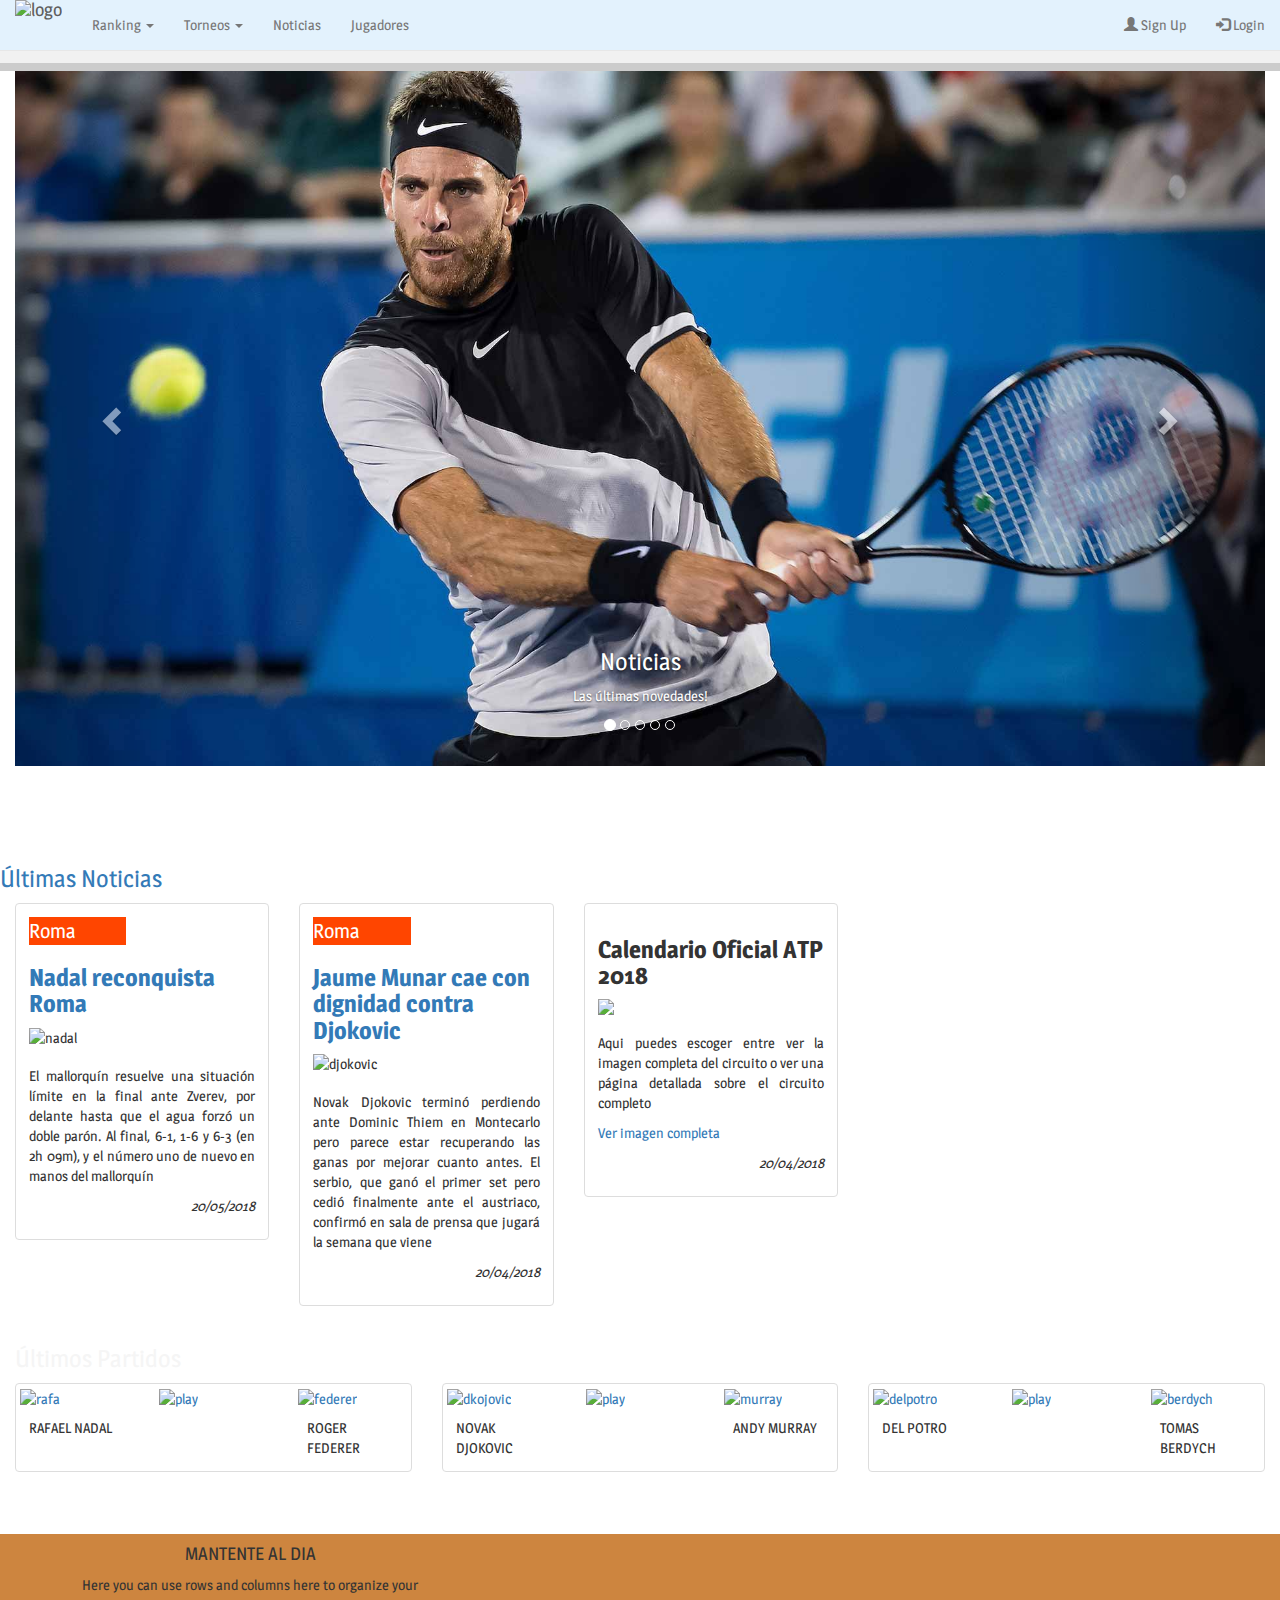
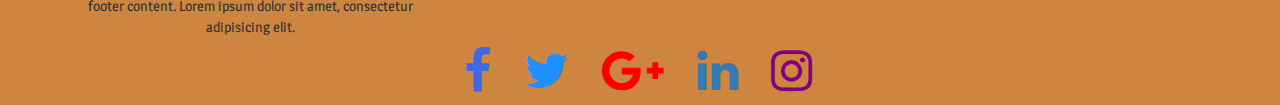
==== commit e6803c53: "Add files via upload" ====
--- a/index.html
+++ b/index.html
@@ -1 +1,428 @@
-<!DOCTYPE html><html><head><meta charset="utf-8"><meta name="viewport" content="width=device-width, initial-scale=1"><link rel="stylesheet" href="https://use.fontawesome.com/releases/v5.0.10/css/all.css" integrity="sha384-+d0P83n9kaQMCwj8F4RJB66tzIwOKmrdb46+porD/OvrJ+37WqIM7UoBtwHO6Nlg" crossorigin="anonymous"><link rel="stylesheet" href="https://maxcdn.bootstrapcdn.com/bootstrap/3.3.7/css/bootstrap.min.css"><script src="https://ajax.googleapis.com/ajax/libs/jquery/3.3.1/jquery.min.js"></script><script src="https://maxcdn.bootstrapcdn.com/bootstrap/3.3.7/js/bootstrap.min.js"></script><link rel="stylesheet" type="text/css" href="css/desktop.css"><link href='https://fonts.googleapis.com/css?family=Magra' rel='stylesheet'><link rel="stylesheet" href="https://cdnjs.cloudflare.com/ajax/libs/font-awesome/4.7.0/css/font-awesome.min.css"><link rel="icon" href="img/atp.ico"><script src="js/jquery.js"></script><title>Tennis WareHouse</title></head><body><div id="contenedor_carga"><div id="carga"></div></div><div class="container-fluid"><h2>Carousel Example</h2><div id="myCarousel" class="carousel slide" data-ride="carousel" data-interval="3500" data-pause="false"><ol class="carousel-indicators"><li data-target="#myCarousel" data-slide-to="0" class="active"></li><li data-target="#myCarousel" data-slide-to="1"></li><li data-target="#myCarousel" data-slide-to="2"></li><li data-target="#myCarousel" data-slide-to="3"></li><li data-target="#myCarousel" data-slide-to="4"></li></ol><div class="carousel-inner"><div class="item active"><img src="img/Carrussel-delpotro.jpg" alt="Los Angeles" style="width:100%;"><div class="carousel-caption"><h3>Noticias</h3><p>Las últimas novedades!</p></div></div><div class="item"><img src="img/Carrussel-Nadal.jpg" alt="Chicago" style="width:100%;"><div class="carousel-caption"><h3>Ranking</h3><p>Último ranking actualizado!</p></div></div><div class="item"><img src="img/Carrussel-Djokovic.jpg" alt="New York" style="width:100%;"><div class="carousel-caption"><h3>Análisis de partidos</h3><p>Todos los partidos analizados cada martes a las 18:00!</p></div></div><div class="item"><img src="img/Carrussel-Anderson.jpg" alt="New York" style="width:100%;"><div class="carousel-caption"><h3>Análisis de partidos</h3><p>Todos los partidos analizados cada martes a las 18:00!</p></div></div><div class="item"><img src="img/Carrussel-Zverev.jpg" alt="New York" style="width:100%;"><div class="carousel-caption"><h3>Compras en la tienda</h3><p>Comprar aqui con los últimos productos como raquetas,pelotas..!</p></div></div></div><a class="left carousel-control" href="#myCarousel" data-slide="prev"><span class="glyphicon glyphicon-chevron-left"></span><span class="sr-only">Previous</span></a><a class="right carousel-control" href="#myCarousel" data-slide="next"><span class="glyphicon glyphicon-chevron-right"></span><span class="sr-only">Next</span></a></div></div><nav class="navbar navbar-default navbar-fixed-top navbar navbar-light" style="background-color: #e3f2fd;"><div class="container-fluid"><div class="navbar-header"><button type="button" class="navbar-toggle collapsed" data-toggle="collapse" data-target="#navbar-1"><span class="sr-only">Menu</span><span class="icon-bar"></span><span class="icon-bar"></span><span class="icon-bar"></span></button><a class="navbar-brand" href="index.html"><img src="img/otro.png" style="max-width: 150px; margin-top:-15px;"></a></div><div class="collapse navbar-collapse" id="navbar-1"><ul class="nav navbar-nav"><li class="dropdown"><a class="dropdown-toggle" data-toggle="dropdown" href="#">Ranking<span class="caret"></span></a><ul class="dropdown-menu"><li><a href="Individual.html">Individual</a></li><li><a href="Dobles.html">Dobles</a></li></ul></li><li class="dropdown"><a class="dropdown-toggle" data-toggle="dropdown" href="#">Torneos<span class="caret"></span></a><ul class="dropdown-menu"><li><a href="#">ATP 250</a></li><li><a href="#">ATP 500</a></li><li><a href="#">ATP 1000</a></li><li><a href="#">Calendario</a></li></ul></li><li><a href="Noticias.html">Noticias</a></li><li><a href="#">Jugadores</a></li></ul><ul class="nav navbar-nav navbar-right"><li><a href="#"><span class="glyphicon glyphicon-user"></span> Sign Up</a></li><li><a href="#"><span class="glyphicon glyphicon-log-in"></span> Login</a></li></ul></div></nav><div id="principal"><div class="container-fluid"><div id="anuncioArriba" class="row"><div class="publicidadhor col-md-6"><img id="imagen2"></div><div class="col-md-6"></div></div><div class="row"><div class="Titulos" style="margin-top: 100px"><a href="Noticias.html"><h3>Últimas Noticias</h3></a></div><div class="col-md-8"><div class="row"><div class="col-md-4"><div class="thumbnail"><div class="caption"><div class="ribbon"><span><span>Roma</span></span></div><h3 class="text-align: center"><a href="pagina1.html"><b>Nadal reconquista Roma</b></a></h3><img src="img/nadal.jpg" class="img-responsive"></div><div class="caption"><p class="text-justify">El mallorquín resuelve una situación límite en la final ante Zverev, por delante hasta que el agua forzó un dobleparón. Al final, 6-1, 1-6 y 6-3 (en 2h 09m), y el número uno de nuevo en manos del mallorquín</p><p class="text-right"><em>20/05/2018</em></p></div></div></div><div class="col-md-4"><a href="#"></a><div class="thumbnail"><div class="caption"><div class="ribbon"><span><span>Roma</span></span></div><h3 class="text-align: center"><a href="pagina2.html"><b>Jaume Munar cae con dignidad contra Djokovic</b></a></h3><img src="img/djokovic.jpg" class="img-responsive"></div><div class="caption"><p class="text-justify ">Novak Djokovic terminó perdiendo ante Dominic Thiem en Montecarlo pero parece estar recuperando las ganas por mejorarcuanto antes. El serbio, que ganó el primer set pero cedió finalmente ante el austriaco, confirmó en sala de prensaque jugará la semana que viene </p><p class="text-right"><em>20/04/2018</em></p></div></div></div><div class="col-md-4" id="Calendario"><a href="#"></a><div class="thumbnail"><div class="caption"><h3 class="text-align: center"><b>Calendario Oficial ATP 2018</b></h3><a href="img/calendario-atp-2018.jpg"><img src="img/mini-calendario.jpg"></a></div><div class="caption"><p class="text-justify ">Aqui puedes escoger entre ver la imagen completa del circuito o ver una página detallada sobre el circuito completo</p><p class="text-left"><a href="img/calendario-atp-2018.jpg">Ver imagen completa</a></p><p class="text-right"><em>20/04/2018</em></p></div></div></div></div></div><div class="col-md-4"><div class="row"><!--<div class="col-md-6 twitter"><a class="twitter-timeline" data-width="400" data-height="350" data-theme="dark" data-link-color="#E81C4F" href="https://twitter.com/ATPWorldTour_ES?ref_src=twsrc%5Etfw">Tweets by ATPWorldTour_ES</a><script async src="https://platform.twitter.com/widgets.js" charset="utf-8"></script></div>--><div class="col-md-6 publicidadhor"><img id="imagen"></div></div></div></div><div class="Titulos"><h3>Últimos Partidos</h3></div><div class="row videos"><a href="https://www.youtube.com/watch?v=mFIOGpIQtVU"><div class="col-md-4"><div class="thumbnail"><div class="row video1"><div class="col-sm-4"><img src="img/face-nadal.jpg" class="videos-fotos" alt="rafa"><div class="caption">RAFAEL NADAL</div></div><div class="col-sm-4"><img src="img/play-icon.png" class="videos-fotos" alt="play"></div><div class="col-sm-4"><img src="img/face-federer.jpg" class="videos-fotos" alt="federer"><div class="caption">ROGER FEDERER</div></div></div></div></div></a><a href="https://www.youtube.com/watch?v=oz-rLCx-iU8"><div class="col-md-4"><div class="thumbnail"><div class="row video2"><div class="col-sm-4"><img src="img/face-djokovic.jpg" alt="dkojovic"><div class="caption">NOVAK DJOKOVIC</div></div><div class="col-sm-4"><img src="img/play-icon.png" alt="play"></div><div class="col-sm-4"><img src="img/face-murray.jpg" alt="murray"><div class="caption">ANDY MURRAY</div></div></div></div></div></a><a href="https://www.youtube.com/watch?v=fV4tU6RCMrw"><div class="col-md-4"><div class="thumbnail"><div class="row video3"><div class="col-sm-4"><img src="img/face-delpotro.jpg" alt="delpotro"><div class="caption">DEL POTRO</div></div><div class="col-sm-4"><img src="img/play-icon.png" alt="play"></div><div class="col-sm-4"><img src="img/face-berdych.jpg" alt="berdych"><div class="caption">TOMAS BERDYCH</div></div></div></div></div></a></div></div></div></div><br><br><footer class="page-footer font-small stylish-color-dark pt-4 mt-4" style="background-color: peru"><div class="container text-center text-md-left"><div class="row"><div class="col-md-4"><h4 class="text-uppercase mb-4 mt-3 font-weight-bold">Mantente al dia</h4><p>Here you can use rows and columns here to organize your footer content. Lorem ipsum dolor sit amet, consectetur adipisicingelit.</p></div></div><div class="text-center"><ul class="list-unstyled list-inline"><li class="list-inline-item"><a class="btn-floating btn-sm btn-fb mx-1"><i class="fa fa-facebook" style="font-size:48px;color: royalblue"> </i></a></li><li class="list-inline-item"><a class="btn-floating btn-sm btn-tw mx-1"><i class="fa fa-twitter" style="font-size:48px;color: dodgerblue"> </i></a></li><li class="list-inline-item"><a class="btn-floating btn-sm btn-gplus mx-1"><i class="fa fa-google-plus" style="font-size:48px;color: red"> </i></a></li><li class="list-inline-item"><a class="btn-floating btn-sm btn-li mx-1"><i class="fa fa-linkedin" style="font-size:48px"> </i></a></li><li class="list-inline-item"><a class="btn-floating btn-sm btn-dribbble mx-1"><i class="fa fa-instagram" style="font-size:48px;color: purple"> </i></a></li></ul></div></footer><div class="header"><h2>Scroll Indicator</h2><div class="progress-container"><div class="progress-bar" id="myBar"></div></div></div></body></html>
+<!DOCTYPE html>
+<html>
+
+<head>
+	<meta charset="utf-8">
+	<meta name="viewport" content="width=device-width, initial-scale=1">
+	<link rel="stylesheet" href="https://use.fontawesome.com/releases/v5.0.10/css/all.css" integrity="sha384-+d0P83n9kaQMCwj8F4RJB66tzIwOKmrdb46+porD/OvrJ+37WqIM7UoBtwHO6Nlg"
+	 crossorigin="anonymous">
+	<link rel="stylesheet" href="https://maxcdn.bootstrapcdn.com/bootstrap/3.3.7/css/bootstrap.min.css">
+	<script src="https://ajax.googleapis.com/ajax/libs/jquery/3.3.1/jquery.min.js"></script>
+	<script src="https://maxcdn.bootstrapcdn.com/bootstrap/3.3.7/js/bootstrap.min.js"></script>
+	<link rel="stylesheet" type="text/css" href="css/desktop.css">
+	<link href='https://fonts.googleapis.com/css?family=Magra' rel='stylesheet'>
+	<link rel="stylesheet" href="https://cdnjs.cloudflare.com/ajax/libs/font-awesome/4.7.0/css/font-awesome.min.css">
+	<meta property="og:site_name" content="Tennis Warehouse">
+	<meta property="og:url" content="https://rawgit.com/Soontrax/WEB_Boostrap-JQuery/master/index.html">
+	<meta property="og:title" content="Tennis Warehouse">
+	<meta property="og:image" content="https://raw.githubusercontent.com/Soontrax/WEB_Boostrap-JQuery/master/img/atp.ico">
+	<meta property="og:description" content="Ultimas noticias de tenis y mejores momentos.">
+	<meta name="description" content="Las mejores y últimas noticias sobre el mundo del tenis están en TennisWarehouse.com Todos los Masters y Grand Slams los encontrarás aquí.">
+	<link rel="icon" href="img/atp.ico">
+	<script src="js/jquery.js"></script>
+	<title>Tennis WareHouse</title>
+</head>
+
+<body>
+	<div id="contenedor_carga">
+		<div id="carga"></div>
+	</div>
+	<div class="container-fluid">
+		<h2>Carousel Example</h2>
+		<div id="myCarousel" class="carousel slide" data-ride="carousel" data-interval="3500" data-pause="false">
+			<!-- Indicators -->
+			<ol class="carousel-indicators">
+				<li data-target="#myCarousel" data-slide-to="0" class="active"></li>
+				<li data-target="#myCarousel" data-slide-to="1"></li>
+				<li data-target="#myCarousel" data-slide-to="2"></li>
+				<li data-target="#myCarousel" data-slide-to="3"></li>
+				<li data-target="#myCarousel" data-slide-to="4"></li>
+			</ol>
+
+			<!-- Wrapper for slides -->
+			<div class="carousel-inner">
+
+				<div class="item active">
+					<img src="img/Carrussel-delpotro.jpg" alt="Los Angeles" style="width:100%;">
+					<div class="carousel-caption">
+						<h3>Noticias</h3>
+						<p>Las últimas novedades!</p>
+					</div>
+				</div>
+
+				<div class="item">
+					<img src="img/Carrussel-Nadal.jpg" alt="Chicago" style="width:100%;">
+					<div class="carousel-caption">
+						<h3>Ranking</h3>
+						<p>Último ranking actualizado!</p>
+					</div>
+				</div>
+
+				<div class="item">
+					<img src="img/Carrussel-Djokovic.jpg" alt="New York" style="width:100%;">
+					<div class="carousel-caption">
+						<h3>Análisis de partidos</h3>
+						<p>Todos los partidos analizados cada martes a las 18:00!</p>
+					</div>
+				</div>
+
+				<div class="item">
+					<img src="img/Carrussel-Anderson.jpg" alt="Marte" style="width:100%;">
+					<div class="carousel-caption">
+						<h3>Análisis de partidos</h3>
+						<p>Todos los partidos analizados cada martes a las 18:00!</p>
+					</div>
+				</div>
+
+				<div class="item">
+					<img src="img/Carrussel-Zverev.jpg" alt="Jupiter" style="width:100%;">
+					<div class="carousel-caption">
+						<h3>Compras en la tienda</h3>
+						<p>Comprar aqui con los últimos productos como raquetas,pelotas..!</p>
+					</div>
+				</div>
+
+			</div>
+
+			<!-- Left and right controls -->
+			<a class="left carousel-control" href="#myCarousel" data-slide="prev">
+				<span class="glyphicon glyphicon-chevron-left"></span>
+				<span class="sr-only">Previous</span>
+			</a>
+			<a class="right carousel-control" href="#myCarousel" data-slide="next">
+				<span class="glyphicon glyphicon-chevron-right"></span>
+				<span class="sr-only">Next</span>
+			</a>
+		</div>
+	</div>
+
+	<nav class="navbar navbar-default navbar-fixed-top navbar navbar-light" style="background-color: #e3f2fd;">
+		<div class="container-fluid">
+			<div class="navbar-header">
+				<button type="button" class="navbar-toggle collapsed" data-toggle="collapse" data-target="#navbar-1">
+					<span class="sr-only">Menu</span>
+					<span class="icon-bar"></span>
+					<span class="icon-bar"></span>
+					<span class="icon-bar"></span>
+				</button>
+				<a class="navbar-brand" href="index.html">
+					<img src="img/otro.png" style="max-width: 150px; margin-top:-15px;" alt="logo">
+				</a>
+			</div>
+
+			<div class="collapse navbar-collapse" id="navbar-1">
+				<ul class="nav navbar-nav">
+					<li class="dropdown">
+						<a class="dropdown-toggle" data-toggle="dropdown" href="#">Ranking
+							<span class="caret"></span>
+						</a>
+						<ul class="dropdown-menu">
+							<li>
+								<a href="Individual.html">Individual</a>
+							</li>
+							<li>
+								<a href="Dobles.html">Dobles</a>
+							</li>
+						</ul>
+					</li>
+
+					<li class="dropdown">
+						<a class="dropdown-toggle" data-toggle="dropdown" href="#">Torneos
+							<span class="caret"></span>
+						</a>
+						<ul class="dropdown-menu">
+							<li>
+								<a href="#">ATP 250</a>
+							</li>
+							<li>
+								<a href="#">ATP 500</a>
+							</li>
+							<li>
+								<a href="#">ATP 1000</a>
+							</li>
+							<li>
+								<a href="#">Calendario</a>
+							</li>
+						</ul>
+					</li>
+					<li>
+						<a href="Noticias.html">Noticias</a>
+					</li>
+					<li>
+						<a href="#">Jugadores</a>
+					</li>
+				</ul>
+				<ul class="nav navbar-nav navbar-right">
+					<li>
+						<a href="#">
+							<span class="glyphicon glyphicon-user"></span> Sign Up</a>
+					</li>
+					<li>
+						<a href="#">
+							<span class="glyphicon glyphicon-log-in"></span> Login</a>
+					</li>
+				</ul>
+			</div>
+	</nav>
+
+	<div id="principal">
+		<div class="container-fluid">
+			<div id="anuncioArriba" class="row">
+				<div class="publicidadhor col-md-6">
+					<img id="imagen2" src="img/anuncio1.jpg">
+				</div>
+				<div class="col-md-6">
+				</div>
+			</div>
+			<div class="row">
+				<div class="Titulos" style="margin-top: 100px">
+					<a href="Noticias.html">
+						<h3>Últimas Noticias</h3>
+					</a>
+				</div>
+
+				<div class="col-md-8">
+					<div class="row">
+						<div class="col-md-4">
+							<div class="thumbnail">
+								<div class="caption">
+									<div class="ribbon">
+										<span>
+											<span>Roma</span>
+										</span>
+									</div>
+									<h3 class="text-align: center">
+										<a href="pagina1.html">
+											<b>Nadal reconquista Roma</b>
+										</a>
+
+									</h3>
+									<img src="img/nadal.jpg" class="img-responsive" alt="nadal">
+								</div>
+								<div class="caption">
+									<p class="text-justify">El mallorquín resuelve una situación límite en la final ante Zverev, por delante hasta que el agua forzó un doble
+										parón. Al final, 6-1, 1-6 y 6-3 (en 2h 09m), y el número uno de nuevo en manos del mallorquín
+									</p>
+									<p class="text-right">
+										<em>20/05/2018</em>
+									</p>
+								</div>
+							</div>
+						</div>
+
+						<div class="col-md-4">
+							<a href="#"></a>
+							<div class="thumbnail">
+								<div class="caption">
+									<div class="ribbon">
+										<span>
+											<span>Roma</span>
+										</span>
+									</div>
+									<h3 class="text-align: center">
+										<a href="pagina2.html">
+											<b>Jaume Munar cae con dignidad contra Djokovic</b>
+										</a>
+									</h3>
+									<img src="img/djokovic.jpg" class="img-responsive" alt="djokovic">
+								</div>
+								<div class="caption">
+									<p class="text-justify ">Novak Djokovic terminó perdiendo ante Dominic Thiem en Montecarlo pero parece estar recuperando las ganas por mejorar
+										cuanto antes. El serbio, que ganó el primer set pero cedió finalmente ante el austriaco, confirmó en sala de prensa
+										que jugará la semana que viene </p>
+									<p class="text-right">
+										<em>20/04/2018</em>
+									</p>
+								</div>
+							</div>
+						</div>
+
+
+						<div class="col-md-4" id="Calendario">
+							<a href="#"></a>
+							<div class="thumbnail">
+								<div class="caption">
+									<h3 class="text-align: center">
+										<b>Calendario Oficial ATP 2018</b>
+									</h3>
+									<a href="img/calendario-atp-2018.jpg">
+										<img src="img/mini-calendario.jpg">
+									</a>
+								</div>
+								<div class="caption">
+									<p class="text-justify ">Aqui puedes escoger entre ver la imagen completa del circuito o ver una página detallada sobre el circuito completo
+									</p>
+									<p class="text-left">
+										<a href="img/calendario-atp-2018.jpg">
+											Ver imagen completa
+										</a>
+									</p>
+									<p class="text-right">
+										<em>20/04/2018</em>
+									</p>
+								</div>
+							</div>
+						</div>
+					</div>
+				</div>
+				<div class="col-md-4">
+					<div class="row">
+						<!--<div class="col-md-6 twitter">
+							<a class="twitter-timeline" data-width="400" data-height="350" data-theme="dark" data-link-color="#E81C4F" href="https://twitter.com/ATPWorldTour_ES?ref_src=twsrc%5Etfw">Tweets by ATPWorldTour_ES</a>
+							<script async src="https://platform.twitter.com/widgets.js" charset="utf-8"></script>
+						</div>-->
+						<div class="col-md-6 publicidadhor">
+							<img id="imagen">
+						</div>
+					</div>
+				</div>
+			</div>
+
+			<div class="Titulos">
+				<h3>Últimos Partidos</h3>
+			</div>
+			<div class="row videos">
+				<a href="https://www.youtube.com/watch?v=mFIOGpIQtVU">
+					<div class="col-md-4">
+						<div class="thumbnail">
+							<div class="row video1">
+								<div class="col-sm-4">
+									<img src="img/face-nadal.jpg" class="videos-fotos" alt="rafa">
+									<div class="caption">RAFAEL NADAL</div>
+								</div>
+
+								<div class="col-sm-4">
+									<img src="img/play-icon.png" class="videos-fotos" alt="play">
+								</div>
+
+								<div class="col-sm-4">
+									<img src="img/face-federer.jpg" class="videos-fotos" alt="federer">
+									<div class="caption">ROGER FEDERER</div>
+								</div>
+							</div>
+						</div>
+					</div>
+				</a>
+
+				<a href="https://www.youtube.com/watch?v=oz-rLCx-iU8">
+					<div class="col-md-4">
+						<div class="thumbnail">
+							<div class="row video2">
+								<div class="col-sm-4">
+									<img src="img/face-djokovic.jpg" alt="dkojovic">
+									<div class="caption">NOVAK DJOKOVIC</div>
+								</div>
+
+								<div class="col-sm-4">
+									<img src="img/play-icon.png" alt="play">
+								</div>
+
+								<div class="col-sm-4">
+									<img src="img/face-murray.jpg" alt="murray">
+									<div class="caption">ANDY MURRAY</div>
+								</div>
+							</div>
+						</div>
+					</div>
+				</a>
+
+				<a href="https://www.youtube.com/watch?v=fV4tU6RCMrw">
+					<div class="col-md-4">
+						<div class="thumbnail">
+							<div class="row video3">
+								<div class="col-sm-4">
+									<img src="img/face-delpotro.jpg" alt="delpotro">
+									<div class="caption">DEL POTRO</div>
+								</div>
+
+								<div class="col-sm-4">
+									<img src="img/play-icon.png" alt="play">
+								</div>
+
+								<div class="col-sm-4">
+									<img src="img/face-berdych.jpg" alt="berdych">
+									<div class="caption">TOMAS BERDYCH</div>
+								</div>
+							</div>
+						</div>
+					</div>
+				</a>
+			</div>
+		</div>
+	</div>
+	</div>
+	<br>
+	<br>
+
+	<!--Footer-->
+	<footer class="page-footer font-small stylish-color-dark pt-4 mt-4" style="background-color: peru">
+
+		<!--Footer Links-->
+		<div class="container text-center text-md-left">
+			<div class="row">
+
+				<!--First column-->
+				<div class="col-md-4">
+					<h4 class="text-uppercase mb-4 mt-3 font-weight-bold">Mantente al dia</h4>
+					<p>Here you can use rows and columns here to organize your footer content. Lorem ipsum dolor sit amet, consectetur adipisicing
+						elit.
+					</p>
+				</div>
+			</div>
+			<!--/.Footer Links-->
+
+			<!--Social buttons-->
+			<div class="text-center">
+				<ul class="list-unstyled list-inline">
+
+					<!-- Facebook-->
+					<li class="list-inline-item">
+						<a class="btn-floating btn-sm btn-fb mx-1">
+							<i class="fa fa-facebook" style="font-size:48px;color: royalblue"> </i>
+						</a>
+					</li>
+
+					<!-- Twitter-->
+					<li class="list-inline-item">
+						<a class="btn-floating btn-sm btn-tw mx-1">
+							<i class="fa fa-twitter" style="font-size:48px;color: dodgerblue"> </i>
+						</a>
+					</li>
+
+					<!-- Google PLus-->
+					<li class="list-inline-item">
+						<a class="btn-floating btn-sm btn-gplus mx-1">
+							<i class="fa fa-google-plus" style="font-size:48px;color: red"> </i>
+						</a>
+					</li>
+
+					<!--Linkd IN-->
+					<li class="list-inline-item">
+						<a class="btn-floating btn-sm btn-li mx-1">
+							<i class="fa fa-linkedin" style="font-size:48px"> </i>
+						</a>
+					</li>
+
+					<!-- Instagram-->
+					<li class="list-inline-item">
+						<a class="btn-floating btn-sm btn-dribbble mx-1">
+							<i class="fa fa-instagram" style="font-size:48px;color: purple"> </i>
+						</a>
+					</li>
+				</ul>
+			</div>
+			<!--/.Social buttons-->
+
+	</footer>
+	<!--/.Footer-->
+
+	<div class="header">
+		<h2>Scroll Indicator</h2>
+		<div class="progress-container">
+			<div class="progress-bar" id="myBar"></div>
+		</div>
+	</div>
+
+</body>
+
+</html>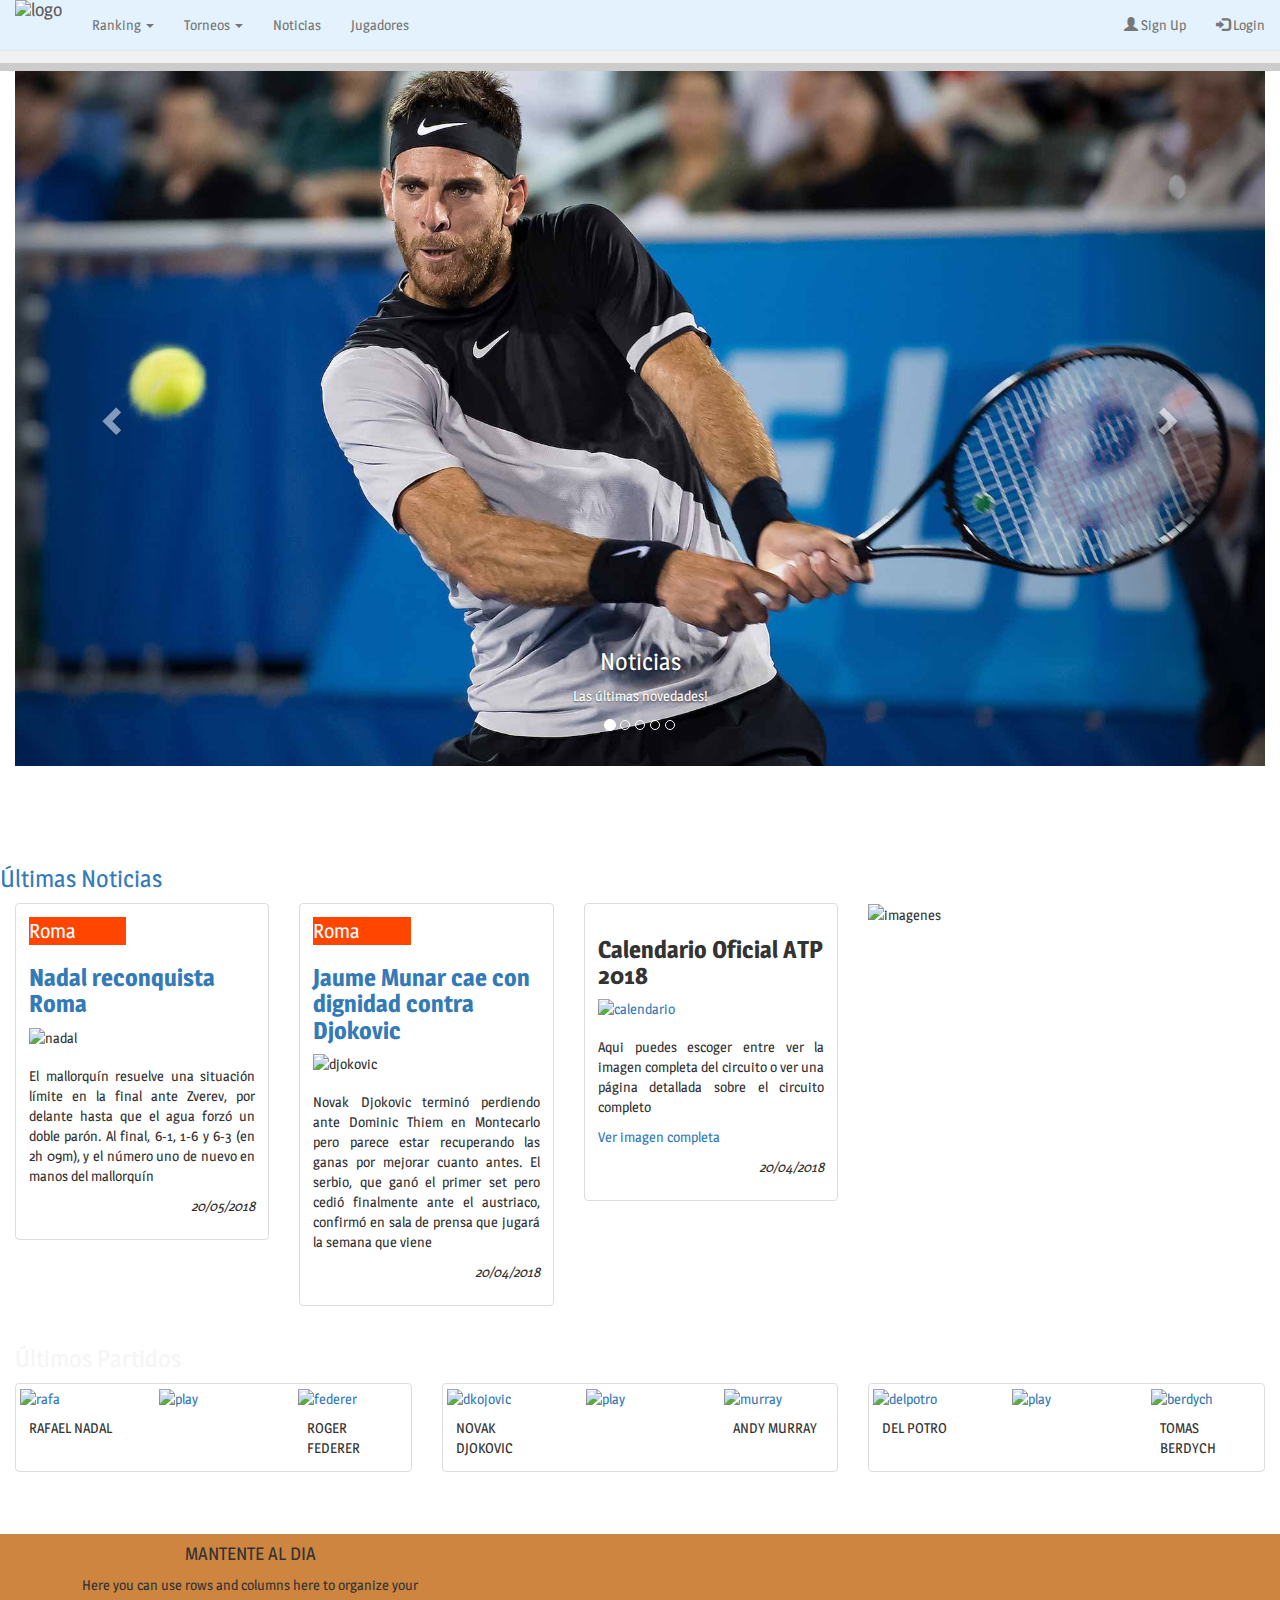
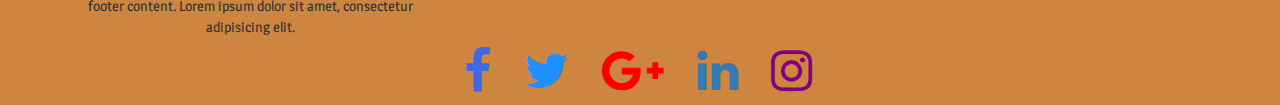
==== commit 986a360b: "Add files via upload" ====
--- a/index.html
+++ b/index.html
@@ -163,13 +163,14 @@
 					</li>
 				</ul>
 			</div>
+		</div>
 	</nav>
 
 	<div id="principal">
 		<div class="container-fluid">
 			<div id="anuncioArriba" class="row">
 				<div class="publicidadhor col-md-6">
-					<img id="imagen2" src="img/anuncio1.jpg">
+					<img id="imagen2" src="img/anuncio1.jpg" alt="imagenesrotativas">
 				</div>
 				<div class="col-md-6">
 				</div>
@@ -246,7 +247,7 @@
 										<b>Calendario Oficial ATP 2018</b>
 									</h3>
 									<a href="img/calendario-atp-2018.jpg">
-										<img src="img/mini-calendario.jpg">
+										<img src="img/mini-calendario.jpg" alt="calendario">
 									</a>
 								</div>
 								<div class="caption">
@@ -272,7 +273,7 @@
 							<script async src="https://platform.twitter.com/widgets.js" charset="utf-8"></script>
 						</div>-->
 						<div class="col-md-6 publicidadhor">
-							<img id="imagen">
+							<img id="imagen" alt="imagenes">
 						</div>
 					</div>
 				</div>
@@ -349,7 +350,6 @@
 				</a>
 			</div>
 		</div>
-	</div>
 	</div>
 	<br>
 	<br>
@@ -412,7 +412,7 @@
 				</ul>
 			</div>
 			<!--/.Social buttons-->
-
+		</div>	
 	</footer>
 	<!--/.Footer-->
 
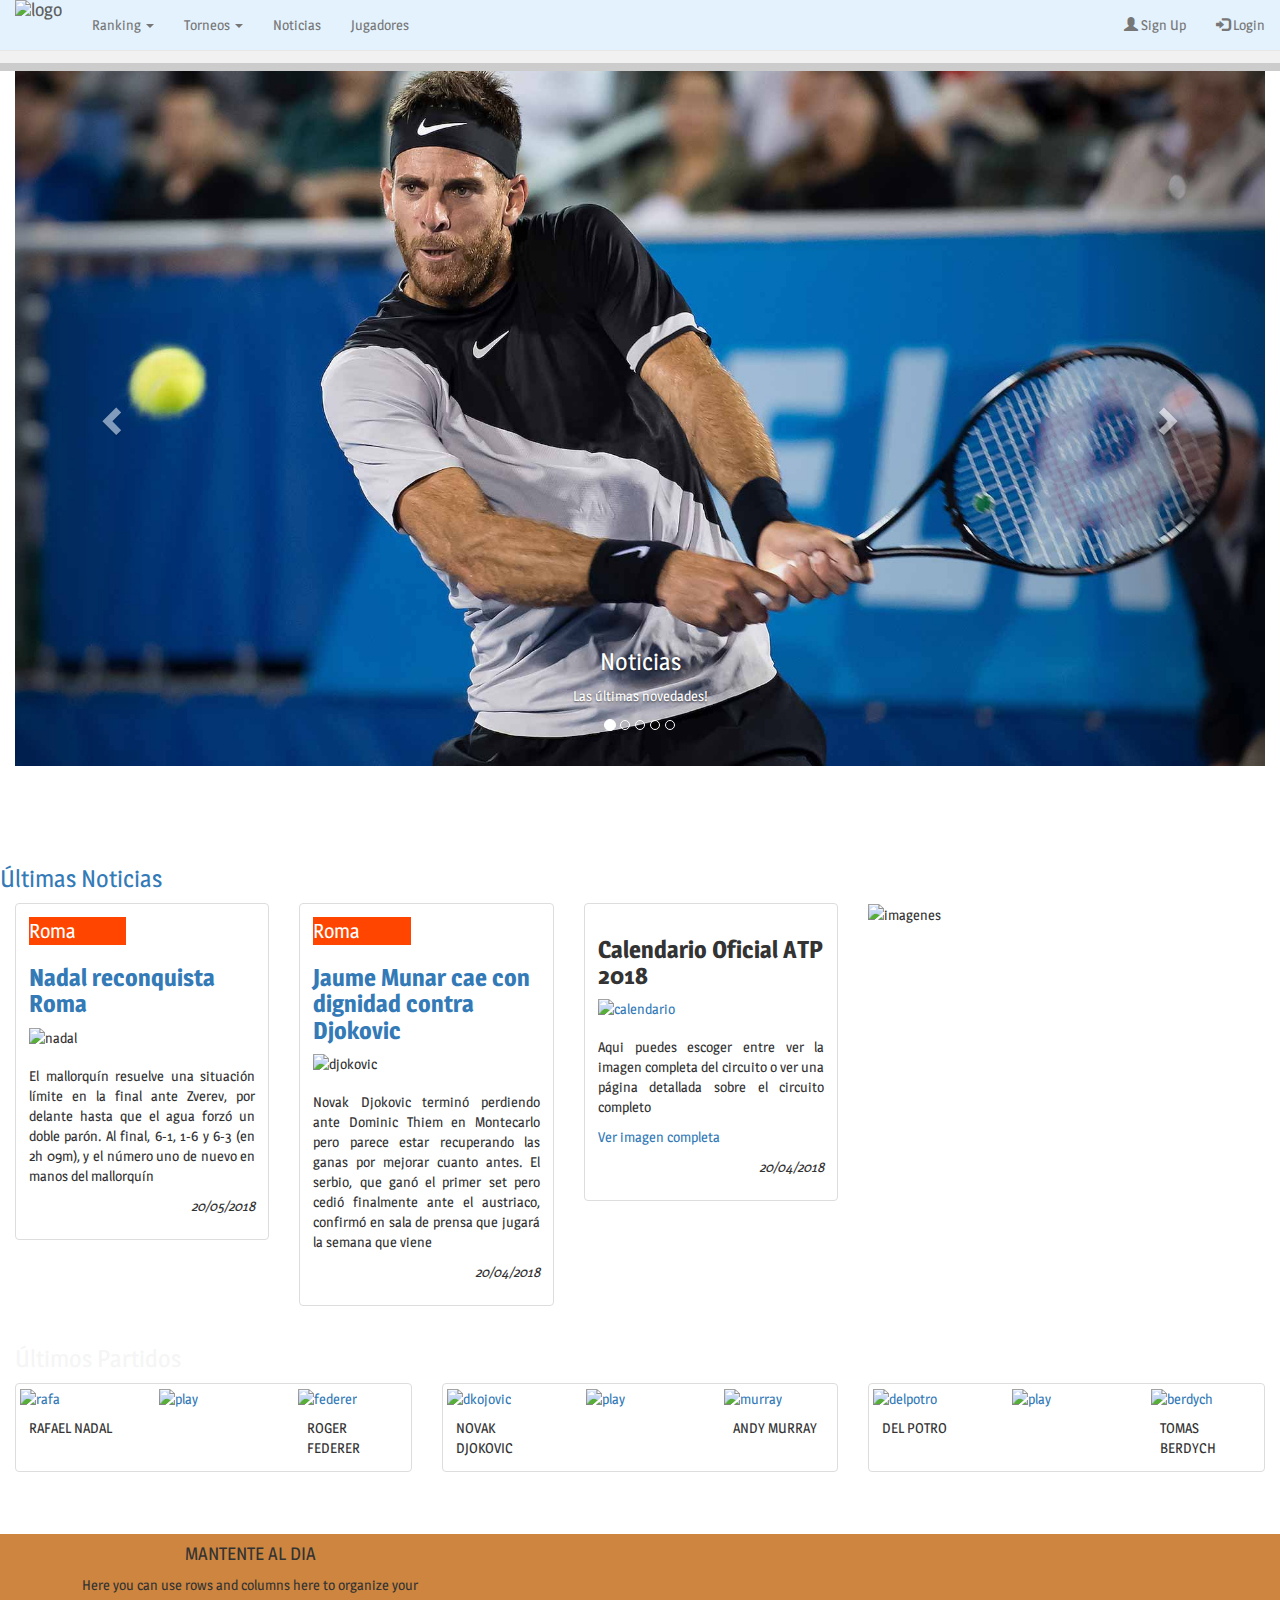
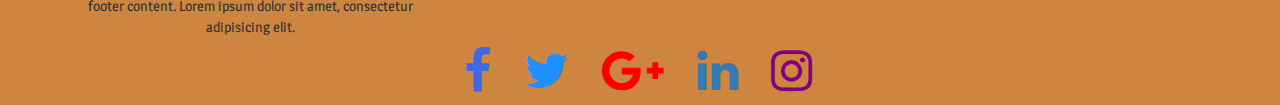
==== commit 6c43992a: "Add files via upload" ====
--- a/index.html
+++ b/index.html
@@ -273,7 +273,7 @@
 							<script async src="https://platform.twitter.com/widgets.js" charset="utf-8"></script>
 						</div>-->
 						<div class="col-md-6 publicidadhor">
-							<img id="imagen" alt="imagenes">
+							<img id="imagen" src="img/anuncio1.jpg" alt="imagenes">
 						</div>
 					</div>
 				</div>
